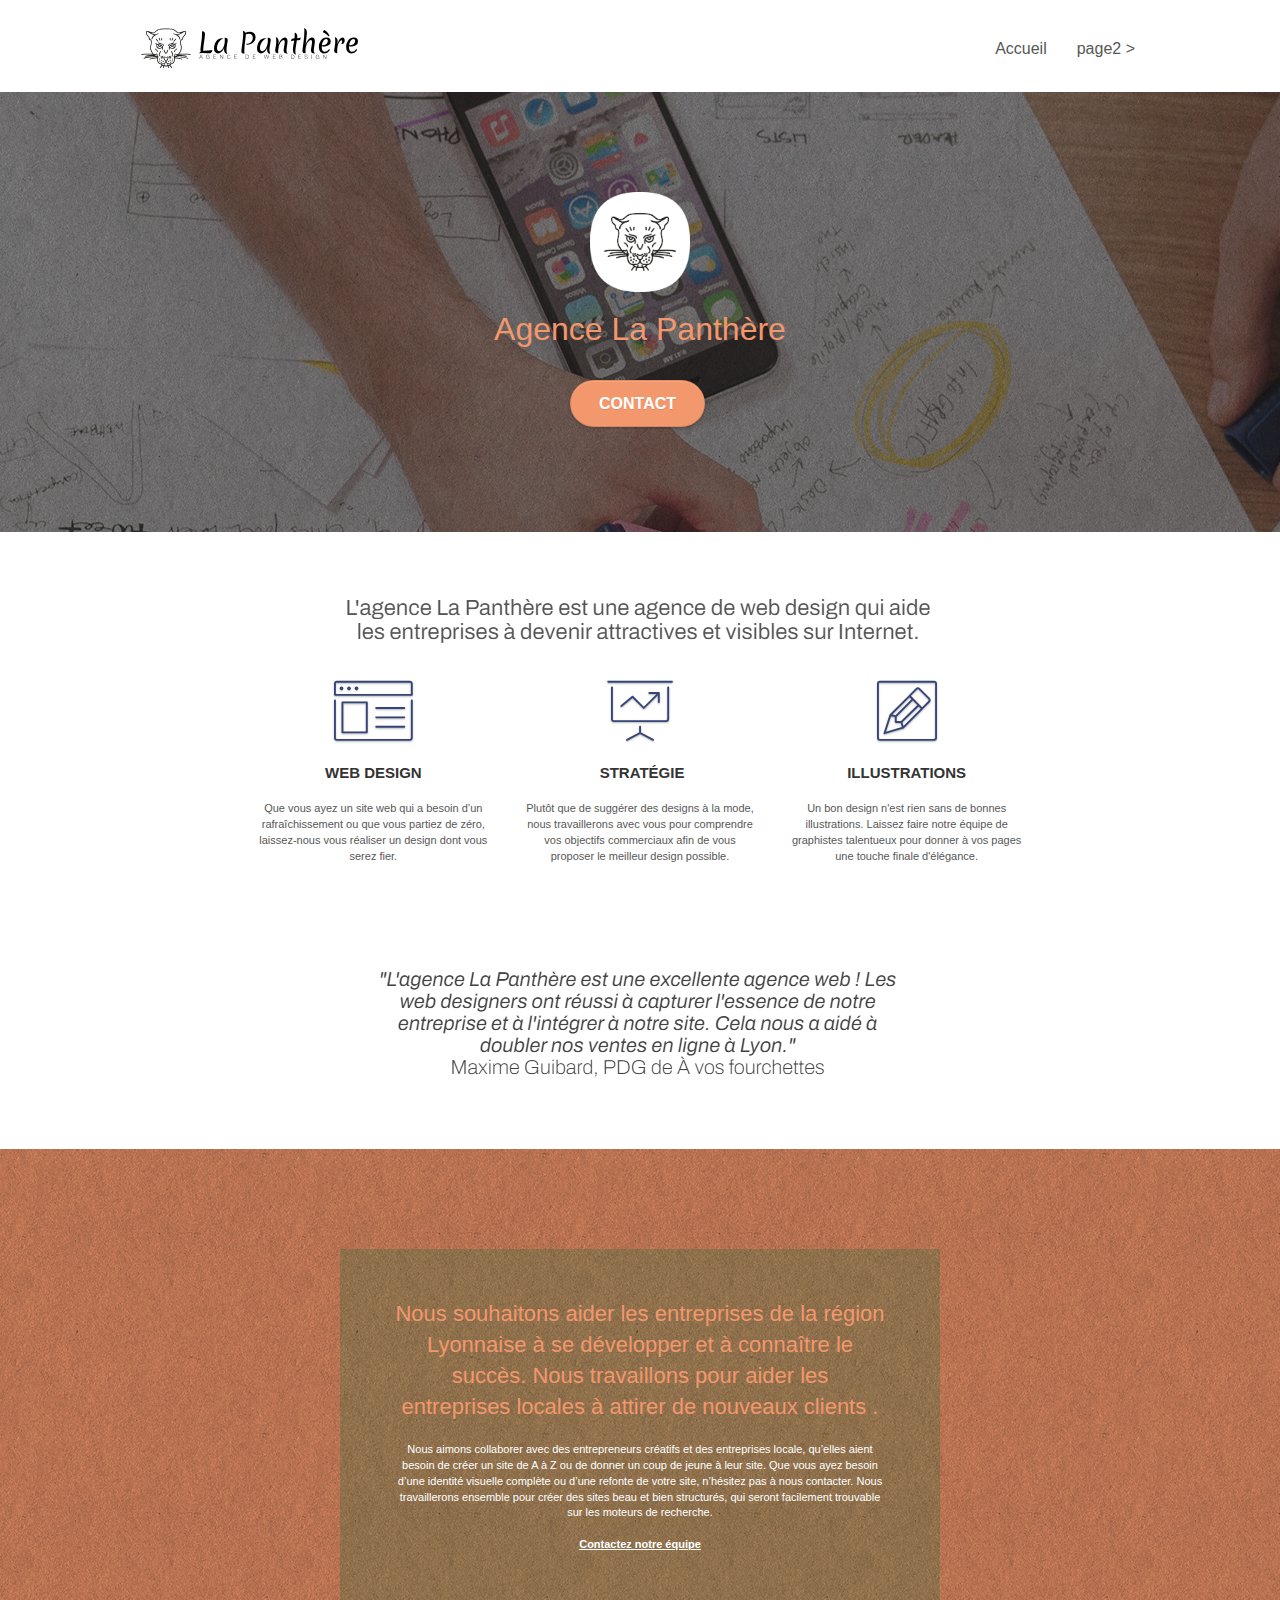
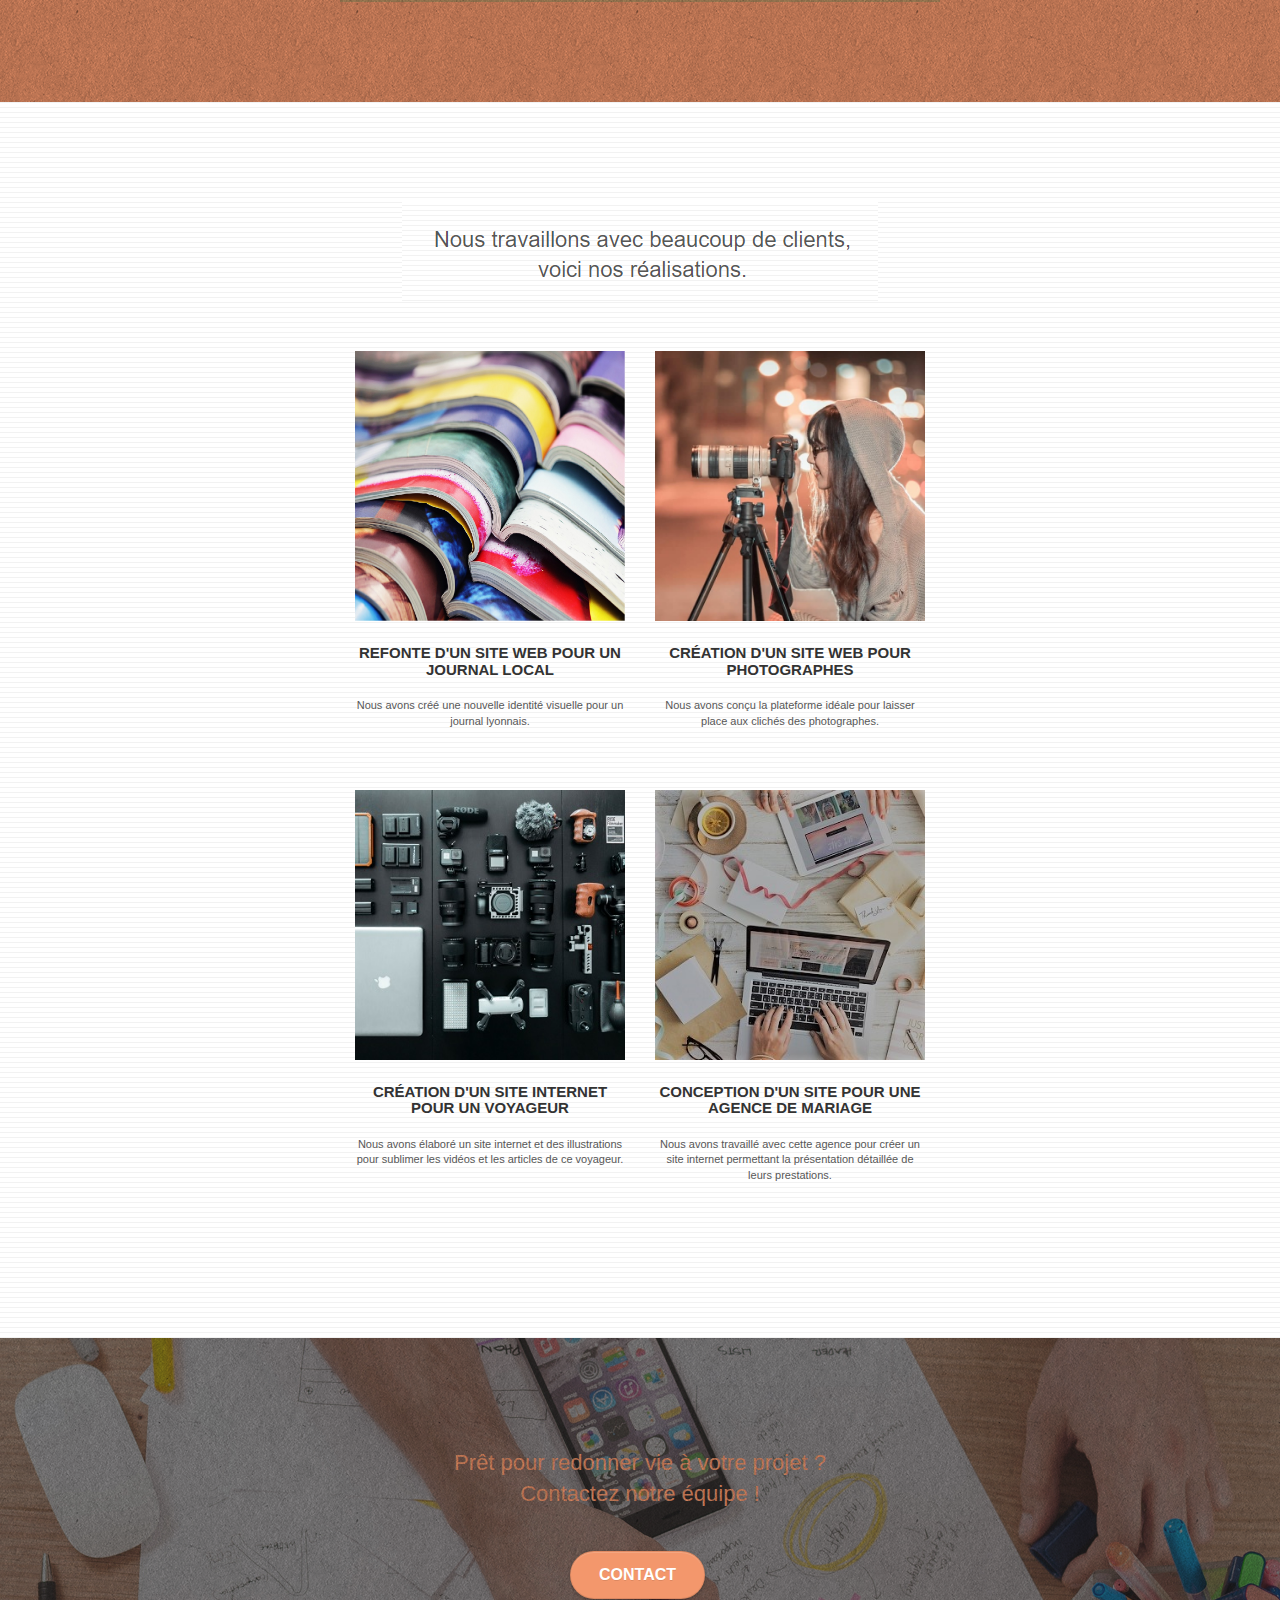
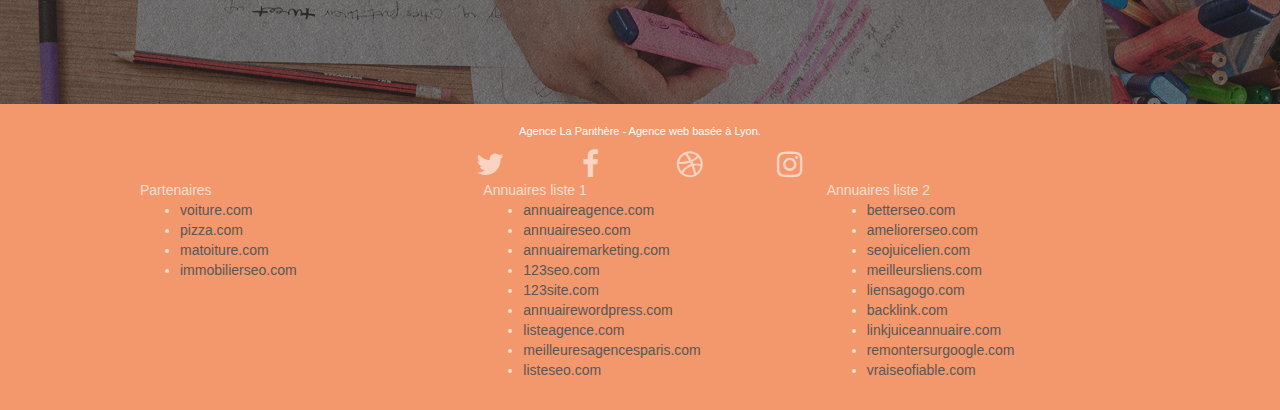
==== index.html @ eb8c5cfe "Update index.html" ====
<!doctype html>
<html lang="Default">
<head>
    <meta charset="utf-8">
    <meta name="keywords" content="seo, google, site web, site internet, agence design paris, agence design, agence design,agence design,agence design,agence design,agence design,agence design,agence design,agence design">
    <meta name="description" content="">
    <meta name="viewport" content="width=device-width, initial-scale=1.0, viewport-fit=cover">
    <link rel="shortcut icon" type="image/png" href="favicon.jpg">
    
	<link rel="stylesheet" type="text/css" href="./css/bootstrap.css">
	<link rel="stylesheet" type="text/css" href="style.css">
	<link rel="stylesheet" type="text/css" href="./css/font-awesome.css">
	<link rel="stylesheet" type="text/css" href="./css/et-line.css">
	
    
	<script src="./js/jquery-2.1.0.js"></script>
	<script src="./js/bootstrap.js"></script>
	<script src="./js/blocs.js"></script>
	<script src="./js/jquery.touchSwipe.js" defer></script>
	<script src="./js/gmaps.js"></script>

    <title>.</title>

    
<!-- Analytics -->
 
<!-- Analytics END -->
    
</head>
<body>
<!-- Principal conteneur -->
<div class="page-container">
    
<!-- bloc-0 -->
<div class="bloc bgc-white l-bloc " id="bloc-0">
	<div class="container bloc-sm">

		<nav class="navbar row">
			<div class="navbar-header">
				<a class="navbar-brand" href="index.html"><img src="img/agence-la-panthere-monochrome.svg" alt="paris web design logo agence web meilleure agence" height="40" /></a>
				<button id="nav-toggle" type="button" class="ui-navbar-toggle navbar-toggle" data-toggle="collapse" data-target=".navbar-1">
					<span class="sr-only">Toggle navigation</span><span class="icon-bar"></span><span class="icon-bar"></span><span class="icon-bar"></span>
				</button>
			</div>
			<div class="collapse navbar-collapse navbar-1 special-dropdown-nav">
				<ul class="site-navigation nav navbar-nav">
					<li>
						<a href="index.html">Accueil</a>
					</li>
					<li>
					</li>
					<li>
						<a href="page2.html">page2 &gt;</a>
					</li>
				</ul>
			</div>
		</nav>
	</div>
</div>
<!-- bloc-0 END -->

<!-- bloc-1-presentation -->
<div class="bloc bgc-dark-slate-blue bg-banniere d-bloc bg-t-edge bloc-bg-texture texture-paper b-parallax" id="bloc-1-hero">
	<div class="container bloc-lg">
		<div class="row tight-width-whitespace">
			<div class="col-sm-12">
				<img src="img/logo.png" class="center-block image-resize-mode" width="100" alt="Agence La Panthère, agence web paris, création logo paris" />
				<h1 class="text-center hero-bloc-text tc-white ">
					Agence La Panthère
				</h1>
				<div class="text-center">
					<a href="page2.html" class="btn btn-lg btn-clean btn-rd cta-hero btn-atomic-tangerine" id="cta-hero">Contact</a>
				</div>
			</div>
		</div>
	</div>
</div>
<!-- bloc-1-presentation END -->

<!-- bloc-2-services -->
<div class="bloc bgc-white l-bloc" id="bloc-2-services">
	<div class="container bloc-md">
		<div class="row">
			<div class="col-sm-12 text-center">
				<img alt="agence web, agence web paris, web design paris, stratégie web" src="img/title.png" />
			</div>
		</div>
		<div class="row voffset-lg med-width-whitespace">
			<div class="col-sm-4">
				<div class="text-center">
					<span class="et-icon-browser sm-shadow icon-dark-slate-blue icons icon-lg"></span>
				</div>
				<h3 class="mg-md text-center">
					Web design
				</h3>
				<p class="text-center ">
					Que vous ayez un site web qui a besoin d&rsquo;un rafraîchissement ou que vous partiez de zéro, laissez-nous vous réaliser un design dont vous serez fier.
				</p>
			</div>
			<div class="col-sm-4">
				<div class="text-center">
					<span class="et-icon-presentation sm-shadow icon-dark-slate-blue icons icon-lg"></span>
				</div>
				<h3 class="mg-md text-center">
					&nbsp;Stratégie
				</h3>
				<p class="text-center ">
					Plutôt que de suggérer des designs à la mode, nous travaillerons avec vous pour comprendre vos objectifs commerciaux afin de vous proposer le meilleur design possible.<br>
				</p>
			</div>
			<div class="col-sm-4">
				<div class="text-center">
					<span class="et-icon-edit sm-shadow icon-dark-slate-blue icons icon-lg"></span>
				</div>
				<h3 class="mg-md text-center">
					Illustrations
				</h3>
				<p class="text-center ">
					Un bon design n'est rien sans de bonnes illustrations. Laissez faire notre équipe de graphistes talentueux pour donner à vos pages une touche finale d'élégance.
				</p>
			</div>
		</div>
		<div class="row voffset-lg voffset">
			<div class="col-xs-12 col-md-8 col-md-offset-2 text-center">
				<img alt="agence web, agence web paris, web design paris, stratégie web" src="img/citation.png" />

			</div>
		</div>
	</div>
</div>
<!-- bloc-2-services END -->

<!-- bloc-3-what-i-do -->
<div class="bloc tc-white bgc-atomic-tangerine bg-presentation d-bloc bloc-bg-texture texture-paper b-parallax" id="bloc-3-what-i-do">
	<div class="container bloc-lg">
		<div class="row tight-width-whitespace black-background">
			<div class="col-sm-12">
				<h2 class="mg-md text-center tc-white">
					Nous souhaitons aider les entreprises de la région Lyonnaise à se développer et à connaître le succès. Nous travaillons pour aider les entreprises locales à attirer de nouveaux clients .<br>
				</h2>
				<p class="text-center white">
					Nous aimons collaborer avec des entrepreneurs créatifs et des entreprises locale, qu’elles aient besoin de créer un site de A à Z ou de donner un coup de jeune à leur site. Que vous ayez besoin d’une identité visuelle complète ou d’une refonte de votre site, n’hésitez pas à nous contacter. Nous travaillerons ensemble pour créer des sites beau et bien structurés, qui seront facilement trouvable sur les moteurs de recherche. <br><br><a class="ltc-white bold-link" href="page2.html">Contactez notre équipe</a><br>
				</p>
			</div>
		</div>
	</div>
</div>
<!-- bloc-3-what-i-do END -->

<!-- bloc-4-portfolio -->
<div class="bloc bgc-white bg-lines-h2-bg bg-repeat l-bloc" id="bloc-4-portfolio">
	<div class="container bloc-lg">
		<div class="row">
			<div class="col-sm-12 text-center">
				<img alt="agence web, agence web paris, web design paris, stratégie web" src="img/title2.png" />
			</div>
		</div>
		<div class="row tight-width-whitespace portfolio-row">
			<div class="col-sm-6">
				<a href="#" data-lightbox="img/1.jpg" data-gallery-id="gallery-1" data-caption="Refonte d'un site web pour un journal local" data-frame="snapshot-lb"><img src="img/1.jpg" alt="paris web design logo agence web meilleure agence et refonte site web journal" class="img-responsive portfolio-thumb" /></a>
				<h3 class="mg-md text-center">
					Refonte d'un site web pour un journal local
				</h3>
				<p class="text-center">
					Nous avons créé une nouvelle identité visuelle pour un journal lyonnais.
				</p>
			</div>
			<div class="col-sm-6">
				<a href="#" data-lightbox="img/2.jpg" data-gallery-id="gallery-1" data-caption="Création d'un site web pour photographes" data-frame="snapshot-lb"><img src="img/2.jpg" class="img-responsive portfolio-thumb" alt="paris web design logo agence web meilleure agence, Création d'un site web pour photographes" /></a>
				<h3 class="mg-md text-center">
					Création d'un site web pour photographes
				</h3>
				<p class="text-center">
					Nous avons conçu la plateforme idéale pour laisser place aux clichés des photographes.
				</p>
			</div>
		</div>
		<div class="row tight-width-whitespace portfolio-row">
			<div class="col-sm-6">
				<a href="#" data-lightbox="img/3.bmp" data-gallery-id="gallery-1" data-caption="Création d'un site internet pour un voyageur" data-frame="snapshot-lb"><img src="img/3.bmp" class="img-responsive portfolio-thumb" alt="paris web design logo agence web meilleure agence, Création d'un site web pour voyageur"/></a>
				<h3 class="mg-md text-center">
					Création d'un site internet pour un voyageur
				</h3>
				<p class="text-center">
					Nous avons élaboré un site internet et des illustrations pour sublimer les vidéos et les articles de ce voyageur.
				</p>
			</div>
			<div class="col-sm-6">
				<a href="#" data-lightbox="img/4.bmp" data-gallery-id="gallery-1" data-caption="Conception d'un site pour une agence de mariage" data-frame="snapshot-lb"><img src="img/4.bmp" class="img-responsive portfolio-thumb" alt="paris web design logo agence web meilleure agence, Création d'un site web pour agence de mariage" /></a>
				<h3 class="mg-md text-center">
					Conception d'un site pour une agence de mariage
				</h3>
				<p class="text-center">
					Nous avons travaillé avec cette agence pour créer un site internet permettant la présentation détaillée de leurs prestations.
				</p>
			</div>
		</div>
	</div>
</div>
<!-- bloc-4-portfolio END -->

<!-- bloc-5-cta -->
<div class="bloc bgc-dark-slate-blue bg-banniere d-bloc bloc-bg-texture texture-paper" id="bloc-5-cta">
	<div class="container bloc-lg">
		<div class="row">
			<h2 class="mg-md text-center tc-white">
				Prêt pour redonner vie à votre projet ?<br>Contactez notre équipe !
			</h2>
			<div class="col-sm-12 text-center">
				<a href="page2.html" class="btn btn-atomic-tangerine btn-clean btn-rd btn-lg cta-hero">Contact</a>
			</div>
		</div>
	</div>
</div>
<!-- bloc-5-cta END -->

<!-- Footer - bloc-8 -->
<div class="bloc bgc-atomic-tangerine d-bloc" id="bloc-8">
	<div class="container bloc-sm">
		<div class="row">
			<div class="col-sm-12">
				<p class="text-center white">
					Agence La Panthère - Agence web basée à Lyon.<br>
				</p>
				<div class="row row-no-gutters social">
					<div class="col-sm-3">
						<div class="text-center">
							<a class="social" href="index.html"><span class="fa fa-twitter icon-md"></span></a>
						</div>
					</div>
					<div class="col-sm-3">
						<div class="text-center">
							<a class="social" href="index.html"><span class="fa fa-facebook icon-md"></span></a>
						</div>
					</div>
					<div class="col-sm-3">
						<div class="text-center">
							<a class="social" href="index.html"><span class="fa fa-dribbble icon-md"></span></a>
						</div>
					</div>
					<div class="col-sm-3">
						<div class="text-center">
							<a class="social" href="index.html"><span class="fa fa-instagram icon-md"></span></a>
						</div>
					</div>
				</div>
				<div class="row">
					<div class="col-sm-4">
						Partenaires
							<ul>
								<li><a href="voiture.com">voiture.com</a></li>
								<li><a href="pizza.com">pizza.com</a></li>
								<li><a href="matoiture.com">matoiture.com</a></li>
								<li><a href="immobilierseo.com">immobilierseo.com</a></li>
							</ul>		
					</div>
					<div class="col-sm-4">
						Annuaires liste 1
						<ul>
							<li><a href="annuaireagence.com">annuaireagence.com</a></li>
							<li><a href="annuaireseo.com">annuaireseo.com</a></li>
							<li><a href="annuairemarketing.com">annuairemarketing.com</a></li>
							<li><a href="123seoture.com">123seo.com</a></li>
							<li><a href="123site.com">123site.com</a></li>
							<li><a href="annuairewordpress.com">annuairewordpress.com</a></li>
							<li><a href="listeagence.com">listeagence.com</a></li>
							<li><a href="meilleuresagencesparis.com">meilleuresagencesparis.com</a></li>
							<li><a href="listeseo.com">listeseo.com</a></li>
						</ul>
					</div>
					<div class="col-sm-4">
						Annuaires liste 2
						<ul>
							<li><a href="betterseo.com">betterseo.com</a></li>
							<li><a href="ameliorerseo.com">ameliorerseo.com</a></li>
							<li><a href="seojuicelien.com">seojuicelien.com</a></li>
							<li><a href="meilleursliens.com">meilleursliens.com</a></li>
							<li><a href="liensagogo.com">liensagogo.com</a></li>
							<li><a href="backlink.com">backlink.com</a></li>
							<li><a href="linkjuiceannuaire.com">linkjuiceannuaire.com</a></li>
							<li><a href="remontersurgoogle.com">remontersurgoogle.com</a></li>
							<li><a href="vraiseofiable.com">vraiseofiable.com</a></li>
						</ul>
					</div>
				</div>
			</div>
		</div>
	</div>
</div>
<!-- Footer - bloc-8 END -->

</div>
<!-- Principal conteneur END -->
    

</body>
</html>
---- style.css ----
body {
    margin: 0;
    padding: 0;
    background: #FFF;
    overflow-x: hidden;
    -webkit-font-smoothing: antialiased;
    -moz-osx-font-smoothing: grayscale;
}

a,
button {
    transition: all .3s ease-in-out;
    outline: none!important;
}

a:hover {
    text-decoration: none;
    cursor: pointer;
}

#page-loading-blocs-notifaction {
    position: fixed;
    top: 0;
    bottom: 0;
    width: 100%;
    z-index: 100000;
    background: #FFFFFF url("img/pageload-spinner.gif") no-repeat center center;
}

.bloc {
    width: 100%;
    clear: both;
    background: 50% 50% no-repeat;
    padding: 0 50px;
    -webkit-background-size: cover;
    -moz-background-size: cover;
    -o-background-size: cover;
    background-size: cover;
    position: relative;
}

.bloc .container {
    padding-left: 0;
    padding-right: 0;
}

.bloc-lg {
    padding: 100px 50px;
}

.bloc-md {
    padding: 50px;
}

.bloc-sm {
    padding: 20px 50px;
}

.bg-center,
.bg-l-edge,
.bg-r-edge,
.bg-t-edge,
.bg-b-edge,
.bg-tl-edge,
.bg-bl-edge,
.bg-tr-edge,
.bg-br-edge,
.bg-repeat {
    -webkit-background-size: auto!important;
    -moz-background-size: auto!important;
    -o-background-size: auto!important;
    background-size: auto!important;
}

.bg-repeat {
    background: repeat;
}

.bg-t-edge {
    background: top no-repeat;
}

.bloc-bg-texture::before {
    content: "";
    background-size: 2px 2px;
    position: absolute;
    top: 0;
    bottom: 0;
    left: 0;
    right: 0;
}

.texture-paper::before {
    background: url("img/texture-paper.png");
    background-size: 280px 280px;
}

.b-parallax {
    background-attachment: fixed;
}

.d-bloc {
    color: rgba(255, 255, 255, .7);
}

.d-bloc button:hover {
    color: rgba(255, 255, 255, .9);
}

.d-bloc .icon-round,
.d-bloc .icon-square,
.d-bloc .icon-rounded,
.d-bloc .icon-semi-rounded-a,
.d-bloc .icon-semi-rounded-b {
    border-color: rgba(255, 255, 255, .9);
}

.d-bloc .divider-h span {
    border-color: rgba(255, 255, 255, .2);
}

.d-bloc .a-btn,
.d-bloc .navbar a,
.d-bloc .navbar-brand,
.d-bloc a .icon-sm,
.d-bloc a .icon-md,
.d-bloc a .icon-lg,
.d-bloc a .icon-xl,
.d-bloc h1 a,
.d-bloc h2 a,
.d-bloc h3 a,
.d-bloc h4 a,
.d-bloc h5 a,
.d-bloc h6 a,
.d-bloc p a {
    color: rgba(255, 255, 255, .6);
}

.d-bloc .a-btn:hover,
.d-bloc .navbar a:hover,
.d-bloc .navbar-brand:hover,
.d-bloc a:hover .icon-sm,
.d-bloc a:hover .icon-md,
.d-bloc a:hover .icon-lg,
.d-bloc a:hover .icon-xl,
.d-bloc h1 a:hover,
.d-bloc h2 a:hover,
.d-bloc h3 a:hover,
.d-bloc h4 a:hover,
.d-bloc h5 a:hover,
.d-bloc h6 a:hover,
.d-bloc p a:hover {
    color: rgba(255, 255, 255, 1);
}

.d-bloc .navbar-toggle .icon-bar {
    background: rgba(255, 255, 255, 1);
}

.d-bloc .btn-wire,
.d-bloc .btn-wire:hover {
    color: rgba(255, 255, 255, 1);
    border-color: rgba(255, 255, 255, 1);
}

.d-bloc .panel {
    color: rgba(0, 0, 0, .5);
}

.d-bloc .panel button:hover {
    color: rgba(0, 0, 0, .7);
}

.d-bloc .panel icon {
    border-color: rgba(0, 0, 0, .7);
}

.d-bloc .panel .divider-h span {
    border-color: rgba(0, 0, 0, .1);
}

.d-bloc .panel .a-btn {
    color: rgba(0, 0, 0, .6);
}

.d-bloc .panel .a-btn:hover {
    color: rgba(0, 0, 0, 1);
}

.d-bloc .panel .btn-wire,
.d-bloc .panel .btn-wire:hover {
    color: rgba(0, 0, 0, .7);
    border-color: rgba(0, 0, 0, .3);
}

.d-bloc .panel,
.l-bloc {
    color: rgba(0, 0, 0, .5);
}

.d-bloc .panel button:hover,
.l-bloc button:hover {
    color: rgba(0, 0, 0, .7);
}

.l-bloc .icon-round,
.l-bloc .icon-square,
.l-bloc .icon-rounded,
.l-bloc .icon-semi-rounded-a,
.l-bloc .icon-semi-rounded-b {
    border-color: rgba(0, 0, 0, .7);
}

.d-bloc .panel .divider-h span,
.l-bloc .divider-h span {
    border-color: rgba(0, 0, 0, .1);
}

.d-bloc .panel .a-btn,
.l-bloc .a-btn,
.l-bloc .navbar a,
.l-bloc .navbar-brand,
.l-bloc a .icon-sm,
.l-bloc a .icon-md,
.l-bloc a .icon-lg,
.l-bloc a .icon-xl,
.l-bloc h1 a,
.l-bloc h2 a,
.l-bloc h3 a,
.l-bloc h4 a,
.l-bloc h5 a,
.l-bloc h6 a,
.l-bloc p a {
    color: rgba(0, 0, 0, .6);
}

.d-bloc .panel .a-btn:hover,
.l-bloc .a-btn:hover,
.l-bloc .navbar a:hover,
.l-bloc .navbar-brand:hover,
.l-bloc a:hover .icon-sm,
.l-bloc a:hover .icon-md,
.l-bloc a:hover .icon-lg,
.l-bloc a:hover .icon-xl,
.l-bloc h1 a:hover,
.l-bloc h2 a:hover,
.l-bloc h3 a:hover,
.l-bloc h4 a:hover,
.l-bloc h5 a:hover,
.l-bloc h6 a:hover,
.l-bloc p a:hover {
    color: rgba(0, 0, 0, 1);
}

.l-bloc .navbar-toggle .icon-bar {
    color: rgba(0, 0, 0, .6);
}

.d-bloc .panel .btn-wire,
.d-bloc .panel .btn-wire:hover,
.l-bloc .btn-wire,
.l-bloc .btn-wire:hover {
    color: rgba(0, 0, 0, .7);
    border-color: rgba(0, 0, 0, .3);
}

.voffset {
    margin-top: 30px;
}

.voffset-lg {
    margin-top: 80px;
}

.row-no-gutters {
    margin-right: 0;
    margin-left: 0;
}

.row.row-no-gutters > [class^="col-"],
.row.row-no-gutters > [class*=" col-"] {
    padding-right: 0;
    padding-left: 0;
}

#bloc-1-hero h1 {
    font-size: 32px;
}

.navbar {
    margin-bottom: 0;
    z-index: 1;
}

.navbar-brand {
    height: auto;
    padding: 3px 15px;
    font-size: 25px;
    font-weight: normal;
    font-weight: 600;
    line-height: 44px;
}

.navbar-brand img {
    max-height: 200px;
    margin: 0 5px 0 0;
    display: inline;
}

.navbar-brand img[src$=svg] {
    min-width: 100px;
}

.nav-center .navbar-brand img {
    margin: 0;
}

.navbar .nav {
    padding-top: 2px;
    margin-right: -16px;
    float: right;
    z-index: 1;
}

.nav > li {
    float: left;
    margin-top: 4px;
    font-size: 16px;
}

.navbar-nav .open .dropdown-menu > li > a {
    text-align: inherit;
}

.nav > li a:hover,
.nav > li a:focus {
    background: transparent;
}

.navbar-toggle {
    margin: 10px 10px 0 0;
    border: 0px;
}

.navbar-toggle:hover {
    background: transparent!important;
}

.navbar-toggle .icon-bar {
    background-color: rgba(0, 0, 0, .5);
    width: 26px;
}

.nav-invert .navbar .nav {
    float: left;
}

.nav-invert .navbar-header,
.nav-invert .navbar-brand {
    float: right;
    position: relative;
    z-index: 2;
}

@media (min-width: 768px) {
    .site-navigation {
        position: absolute;
        top: 50%;
        right: 20px;
        transform: translate(0, -50%);
        -webkit-transform: translateY(-50%);
    }
    .nav > li .dropdown-menu a,
    .nav > li .dropdown-menu a:hover {
        color: #484848;
    }
    .nav-invert .site-navigation {
        left: 0;
        right: 0;
    }
    .nav-center {
        text-align: center;
    }
    .nav-center .navbar-header {
        width: 100%;
    }
    .nav-center .navbar-header,
    .nav-center .navbar-brand,
    .nav-center .nav > li {
        float: none;
        display: inline-block;
    }
    .nav-center .site-navigation {
        position: relative;
        width: 100%;
        right: 0;
        margin-right: 0px;
        margin-top: 20px;
    }
    .nav-center.mini-nav .navbar-toggle {
        float: none;
        margin: 10px auto 0;
    }
}

.nav > li > .dropdown a {
    background: none!important;
    display: block;
    padding: 14px 15px;
}

nav .caret {
    margin: 0 5px;
}

.dropdown-menu .dropdown-menu {
    top: -8px;
    left: 100%;
}

.dropdown-menu .dropmenu-flow-right {
    top: 100%;
    left: 0;
    margin-left: -1px;
    border-top-left-radius: 0;
    border-top-right-radius: 0;
}

.dropdown-menu .dropdown span {
    border: 4px solid black;
    border-top-color: transparent;
    border-right-color: transparent;
    border-bottom-color: transparent;
    margin: 6px -5px 0 0!important;
    float: right;
}

.mg-md {
    margin-top: 10px;
    margin-bottom: 20px;
}

.mg-lg {
    margin-top: 10px;
    margin-bottom: 40px;
}

.btn {
    margin: 0 5px 5px 0;
}

.btn.pull-right {
    margin: 0 0 5px 5px;
}

.btn-d,
.btn-d:hover,
.btn-d:focus {
    color: #FFF;
    background: rgba(0, 0, 0, .3);
}

button {
    outline: none!important;
}

.btn-rd {
    border-radius: 40px;
}

.btn-clean {
    border: 1px solid rgba(0, 0, 0, .08);
    border-bottom-color: rgba(0, 0, 0, .1);
    text-shadow: 0 1px 0 rgba(0, 0, 1, .1);
    box-shadow: 0 1px 3px rgba(0, 0, 1, .25), inset 0 1px 0 0 rgba(255, 255, 255, .15);
}

.icon-md {
    font-size: 30px!important;
}

.icon-lg {
    font-size: 60px!important;
}

.sm-shadow {
    text-shadow: 0 1px 2px rgba(0, 0, 0, .3);
}

.panel-sq,
.panel-sq .panel-heading,
.panel-sq .panel-footer {
    border-radius: 0;
}

.panel-rd {
    border-radius: 30px;
}

.panel-rd .panel-heading {
    border-radius: 29px 29px 0 0;
}

.panel-rd .panel-footer {
    border-radius: 0 0 29px 29px;
}

.form-control {
    border-color: rgba(0, 0, 0, .1);
    box-shadow: none;
}

.scrollToTop {
    width: 40px;
    height: 40px;
    position: fixed;
    bottom: 20px;
    right: 20px;
    opacity: 0;
    z-index: 500;
    transition: all .3s ease-in-out;
}

.scrollToTop span {
    margin-top: 6px;
}

.showScrollTop {
    font-size: 14px;
    opacity: 1;
}

a[data-lightbox] {
    position: relative;
    display: block;
    text-align: center;
}

a[data-lightbox]:hover::before {
    content: "+";
    font-family: "HelveticaNeue-Light", "Helvetica Neue Light", "Helvetica Neue", Helvetica, Arial;
    font-size: 32px;
    width: 50px;
    height: 50px;
    margin-left: -25px;
    border-radius: 50%;
    background: rgba(0, 0, 0, .6);
    color: #FFF;
    font-weight: 100;
    z-index: 1;
    position: absolute;
    top: 50%;
    transform: translateY(-50%);
    -webkit-transform: translateY(-50%);
}

a[data-lightbox]:hover img {
    opacity: 0.6;
    -webkit-animation-fill-mode: none;
    animation-fill-mode: none;
}

#lightbox-modal {
    display: flex;
    align-items: center;
}

#lightbox-modal .modal-dialog {
    width: 90%;
    max-width: 900px;
    margin: 0 auto 0;
}

#lightbox-modal .modal-dialog img {
    max-height: 90vh;
    margin: 0 auto;
}

.lightbox-caption {
    padding: 20px;
    color: #FFF;
    background: rgba(0, 0, 0, .5);
    position: absolute;
    left: 15px;
    right: 15px;
    bottom: 5px;
}

.close-lightbox {
    color: #FFF;
    font-size: 30px;
    position: absolute;
    top: 20px;
    right: 20px;
    z-index: 20;
    background: rgba(0, 0, 0, .5);
    border: none;
    line-height: 30px;
    padding: 0 9px 5px;
    opacity: 0.3;
}

.close-lightbox:hover,
.next-lightbox:hover,
.prev-lightbox:hover {
    opacity: 1.0;
    color: #FFF;
}

.next-lightbox,
.prev-lightbox {
    font-size: 20px;
    color: rgba(255, 255, 255, .9);
    background: rgba(0, 0, 0, .5);
    transition: all .2s ease-in-out;
    position: absolute;
    top: 45%;
    z-index: 1;
    opacity: 0.4;
}

.next-lightbox {
    padding: 6px 8px 1px 13px;
    right: 25px;
}

.prev-lightbox {
    padding: 6px 13px 1px 10px;
    left: 25px;
}

.snapshot-lb .modal-body {
    padding-bottom: 45px;
}

.snapshot-lb .lightbox-caption {
    padding: 0;
    color: rgba(0, 0, 0, .5);
    background: none;
}

h1,
h2,
h3,
h4,
h5,
h6,
p,
label,
.btn,
a {
    font-family: "helvetica";
    font-weight: 400;
    color: #575757!important;
}

.container {
    max-width: 1000px;
}

.hero-bloc-text {
    font-size: 38px;
}

.hero-bloc-text-sub {
    font-size: 36px;
}

.statement-bloc-text {
    line-height: 26px;
    font-style: italic;
    font-size: 20px;
    text-align: center;
    font-weight: lighter;
    max-width: 520px;
    margin: auto auto auto auto;
}

p {
    font-size: 11px;
}

.tight-width-whitespace {
    max-width: 600px;
    margin: auto auto auto auto;
}

.h1 {
    font-size: 20px;
    font-family: "Open Sans";
}

.cta-hero {
    margin-top: 22px;
    color: #FFFFFF!important;
    text-transform: uppercase;
    padding: 12px 28px 12px 28px;
    font-size: 16px;
    font-weight: 700;
}

.social {
    max-width: 400px;
    margin: auto auto auto auto;
}

h2 {
    font-size: 22px;
    line-height: 1.4em;
}

h3 {
    font-size: 15px;
    text-transform: uppercase;
    font-weight: 700;
    color: #333333!important;
}

.med-width-whitespace {
    max-width: 800px;
    margin: auto auto auto auto;
    box-shadow: 0px 0px 0px #000000;
}

h1 {
    color: #333333!important;
}

h4 {
    color: #333333!important;
}

.icons {
    margin-bottom: 14px;
    margin-top: 24px;
}

.white {
    color: #FFFFFF!important;
}

.portfolio-thumb {
    margin-bottom: 24px;
}

.portfolio-row {
    margin-bottom: 44px;
    margin-top: 50px;
}

.avatar {
    box-shadow: 0px 4px 9px rgba(0, 0, 0, 0.3);
}

.black-background {
    background-color: rgba(165, 147, 99, 0.7);
    padding: 40px 40px 40px 40px;
}

.bold-link {
    font-weight: 900;
    text-decoration: underline!important;
}

.bgc-white {
    background-color: #FFFFFF;
}

.bgc-dark-slate-blue {
    background-color: #364577;
}

.bgc-atomic-tangerine {
    background-color: #F3976C;
}

.tc-white {
    color: #F3976C!important;
}

.btn-atomic-tangerine {
    background: #F3976C;
    color: #FFFFFF!important;
}

.btn-atomic-tangerine:hover {
    background: #c27956!important;
    color: #FFFFFF!important;
}

.ltc-white {
    color: #FFFFFF!important;
}

.ltc-white:hover {
    color: #cccccc!important;
}

.ltc-atomic-tangerine {
    color: #F3976C!important;
}

.ltc-atomic-tangerine:hover {
    color: #c27956!important;
}

.icon-dark-slate-blue {
    color: #364577!important;
    border-color: #364577!important;
}

.bg-dots-bg {
    background-image: url("img/dots-bg.png");
}

.bg-lines-h2-bg {
    background-image: url("img/lines-h2-bg.png");
}

.bg-banniere {
    background-image: url("img/agence-la-panthere.jpg");
}

.bg-presentation {
    background-image: url("img/image-de-presentation.bmp");
}

@media (max-width: 1024px) {
    .bloc {
        padding-left: 20px;
        padding-right: 20px;
    }
    .bloc.full-width-bloc,
    .bloc-tile-2.full-width-bloc .container,
    .bloc-tile-3.full-width-bloc .container,
    .bloc-tile-4.full-width-bloc .container {
        padding-left: 0;
        padding-right: 0;
    }
}

@media (max-width: 992px) and (min-width: 768px) {
    .navbar .nav {
        max-width: 80%
    }
    .nav-center.navbar .nav {
        max-width: 100%
    }
}

@media only screen and (min-device-width: 768px) and (max-device-width: 1024px) and (orientation: landscape) {
    .b-parallax {
        background-attachment: scroll;
    }
}

@media only screen and (min-device-width: 1024px) and (max-device-width: 1366px) and (-webkit-min-device-pixel-ratio: 1.5) {
    .b-parallax {
        background-attachment: scroll;
    }
}

@media (max-width: 991px) {
    .container {
        width: 100%;
    }
    .b-parallax {
        background-attachment: scroll;
    }
    .page-container,
    #hero-bloc {
        overflow-x: hidden;
        position: relative;
    }
    .bloc {
        padding-left: constant(safe-area-inset-left);
        padding-right: constant(safe-area-inset-right);
    }
    .bloc-group,
    .bloc-group .bloc {
        display: block;
        width: 100%;
    }
    .bloc-fill-screen .fill-bloc-top-edge,
    .bloc-fill-screen .fill-bloc-bottom-edge {
        padding: 0 20px;
        padding-left: constant(safe-area-inset-left);
        padding-right: constant(safe-area-inset-right);
    }
}

@media (max-width: 767px) {
    .page-container {
        overflow-x: hidden;
        position: relative;
    }
    h1,
    h2,
    h3,
    h4,
    h5,
    h6,
    p,
    #disqus_thread {
        padding-left: 10px!important;
        padding-right: 10px!important;
    }
    .b-parallax {
        background-attachment: scroll;
    }
    .navbar .nav {
        padding-top: 0;
        border-top: 1px solid rgba(0, 0, 0, .2);
        float: none!important;
    }
    .navbar.row {
        margin-left: 0;
        margin-right: 0;
    }
    .site-navigation {
        position: inherit;
        transform: none;
        -webkit-transform: none;
        -ms-transform: none;
    }
    .nav > li {
        margin-top: 0;
        border-bottom: 1px solid rgba(0, 0, 0, .1);
        background: rgba(0, 0, 0, .05);
        text-align: left;
        padding-left: 15px;
        width: 100%;
    }
    .nav > li:hover {
        background: rgba(0, 0, 0, .08);
    }
    .dropdown .dropdown a .caret {
        float: none;
        margin: 5px 0 0 10px!important;
        border: 4px solid black;
        border-bottom-color: transparent;
        border-right-color: transparent;
        border-left-color: transparent;
    }
    #hero-bloc .navbar .nav {
        background: rgba(0, 0, 0, .8);
    }
    #hero-bloc .navbar .nav a {
        color: rgba(255, 255, 255, .6);
    }
    .hero {
        padding: 50px 0;
    }
    .hero-nav {
        left: -1px;
        right: -1px;
    }
    .navbar-collapse {
        padding: 0;
        overflow-x: hidden;
        -webkit-box-shadow: none;
        box-shadow: none;
    }
    .navbar-brand img {
        max-height: 40px;
        width: auto;
    }
    .nav-invert .navbar-header {
        float: none;
        width: 100%;
    }
    .nav-invert .navbar-toggle {
        float: left;
        margin-left: 10px;
    }
    .bloc {
        padding-left: 0;
        padding-right: 0;
    }
    .bloc-xxl,
    .bloc-xl,
    .bloc-lg {
        padding: 40px 0;
    }
    .bloc-sm,
    .bloc-md {
        padding-left: 0;
        padding-right: 0;
    }
    .bloc-tile-2 .container,
    .bloc-tile-3 .container,
    .bloc-tile-4 .container,
    .bloc-fill-screen .fill-bloc-top-edge,
    .bloc-fill-screen .fill-bloc-bottom-edge {
        padding-left: 0;
        padding-right: 0;
    }
    .a-block {
        padding: 0 10px;
    }
    .btn-dwn {
        display: none;
    }
    .voffset {
        margin-top: 5px;
    }
    .voffset-md {
        margin-top: 20px;
    }
    .voffset-lg {
        margin-top: 30px;
    }
    form {
        padding: 5px;
    }
    .close-lightbox {
        display: inline-block;
    }
    .blocsapp-device-iphone5 {
        background-size: 216px 425px;
        padding-top: 60px;
        width: 216px;
        height: 425px;
    }
    .blocsapp-device-iphone5 img {
        width: 180px;
        height: 320px;
    }
}

@media (max-width: 400px) {
    .bloc {
        padding-left: 0;
        padding-right: 0;
    }
}

@media (max-width: 767px) {
    .bloc-mob-center-text {
        text-align: center;
    }
}
---- css/et-line.css ----
@font-face {
    font-family: et-line;
    src: url(../fonts/et-line.eot);
    src: url(../fonts/et-line.eot?#iefix) format('embedded-opentype'), url(../fonts/et-line.woff) format('woff'), url(../fonts/et-line.ttf) format('truetype'), url(../fonts/et-line.svg#et-line) format('svg');
    font-weight: 400;
    font-style: normal
}

.et-icon-adjustments,
.et-icon-alarmclock,
.et-icon-anchor,
.et-icon-aperture,
.et-icon-attachment,
.et-icon-bargraph,
.et-icon-basket,
.et-icon-beaker,
.et-icon-bike,
.et-icon-book-open,
.et-icon-briefcase,
.et-icon-browser,
.et-icon-calendar,
.et-icon-camera,
.et-icon-caution,
.et-icon-chat,
.et-icon-circle-compass,
.et-icon-clipboard,
.et-icon-clock,
.et-icon-cloud,
.et-icon-compass,
.et-icon-desktop,
.et-icon-dial,
.et-icon-document,
.et-icon-documents,
.et-icon-download,
.et-icon-dribbble,
.et-icon-edit,
.et-icon-envelope,
.et-icon-expand,
.et-icon-facebook,
.et-icon-flag,
.et-icon-focus,
.et-icon-gears,
.et-icon-genius,
.et-icon-gift,
.et-icon-global,
.et-icon-globe,
.et-icon-googleplus,
.et-icon-grid,
.et-icon-happy,
.et-icon-hazardous,
.et-icon-heart,
.et-icon-hotairballoon,
.et-icon-hourglass,
.et-icon-key,
.et-icon-laptop,
.et-icon-layers,
.et-icon-lifesaver,
.et-icon-lightbulb,
.et-icon-linegraph,
.et-icon-linkedin,
.et-icon-lock,
.et-icon-magnifying-glass,
.et-icon-map,
.et-icon-map-pin,
.et-icon-megaphone,
.et-icon-mic,
.et-icon-mobile,
.et-icon-newspaper,
.et-icon-notebook,
.et-icon-paintbrush,
.et-icon-paperclip,
.et-icon-pencil,
.et-icon-phone,
.et-icon-picture,
.et-icon-pictures,
.et-icon-piechart,
.et-icon-presentation,
.et-icon-pricetags,
.et-icon-printer,
.et-icon-profile-female,
.et-icon-profile-male,
.et-icon-puzzle,
.et-icon-quote,
.et-icon-recycle,
.et-icon-refresh,
.et-icon-ribbon,
.et-icon-rss,
.et-icon-sad,
.et-icon-scissors,
.et-icon-scope,
.et-icon-search,
.et-icon-shield,
.et-icon-speedometer,
.et-icon-strategy,
.et-icon-streetsign,
.et-icon-tablet,
.et-icon-target,
.et-icon-telescope,
.et-icon-toolbox,
.et-icon-tools,
.et-icon-tools-2,
.et-icon-trophy,
.et-icon-tumblr,
.et-icon-twitter,
.et-icon-upload,
.et-icon-video,
.et-icon-wallet,
.et-icon-wine {
    font-family: et-line;
    speak: none;
    font-style: normal;
    font-weight: 400;
    font-variant: normal;
    text-transform: none;
    line-height: 1;
    -webkit-font-smoothing: antialiased;
    -moz-osx-font-smoothing: grayscale;
    display: inline-block
}

.et-icon-mobile:before {
    content: "\e000"
}

.et-icon-laptop:before {
    content: "\e001"
}

.et-icon-desktop:before {
    content: "\e002"
}

.et-icon-tablet:before {
    content: "\e003"
}

.et-icon-phone:before {
    content: "\e004"
}

.et-icon-document:before {
    content: "\e005"
}

.et-icon-documents:before {
    content: "\e006"
}

.et-icon-search:before {
    content: "\e007"
}

.et-icon-clipboard:before {
    content: "\e008"
}

.et-icon-newspaper:before {
    content: "\e009"
}

.et-icon-notebook:before {
    content: "\e00a"
}

.et-icon-book-open:before {
    content: "\e00b"
}

.et-icon-browser:before {
    content: "\e00c"
}

.et-icon-calendar:before {
    content: "\e00d"
}

.et-icon-presentation:before {
    content: "\e00e"
}

.et-icon-picture:before {
    content: "\e00f"
}

.et-icon-pictures:before {
    content: "\e010"
}

.et-icon-video:before {
    content: "\e011"
}

.et-icon-camera:before {
    content: "\e012"
}

.et-icon-printer:before {
    content: "\e013"
}

.et-icon-toolbox:before {
    content: "\e014"
}

.et-icon-briefcase:before {
    content: "\e015"
}

.et-icon-wallet:before {
    content: "\e016"
}

.et-icon-gift:before {
    content: "\e017"
}

.et-icon-bargraph:before {
    content: "\e018"
}

.et-icon-grid:before {
    content: "\e019"
}

.et-icon-expand:before {
    content: "\e01a"
}

.et-icon-focus:before {
    content: "\e01b"
}

.et-icon-edit:before {
    content: "\e01c"
}

.et-icon-adjustments:before {
    content: "\e01d"
}

.et-icon-ribbon:before {
    content: "\e01e"
}

.et-icon-hourglass:before {
    content: "\e01f"
}

.et-icon-lock:before {
    content: "\e020"
}

.et-icon-megaphone:before {
    content: "\e021"
}

.et-icon-shield:before {
    content: "\e022"
}

.et-icon-trophy:before {
    content: "\e023"
}

.et-icon-flag:before {
    content: "\e024"
}

.et-icon-map:before {
    content: "\e025"
}

.et-icon-puzzle:before {
    content: "\e026"
}

.et-icon-basket:before {
    content: "\e027"
}

.et-icon-envelope:before {
    content: "\e028"
}

.et-icon-streetsign:before {
    content: "\e029"
}

.et-icon-telescope:before {
    content: "\e02a"
}

.et-icon-gears:before {
    content: "\e02b"
}

.et-icon-key:before {
    content: "\e02c"
}

.et-icon-paperclip:before {
    content: "\e02d"
}

.et-icon-attachment:before {
    content: "\e02e"
}

.et-icon-pricetags:before {
    content: "\e02f"
}

.et-icon-lightbulb:before {
    content: "\e030"
}

.et-icon-layers:before {
    content: "\e031"
}

.et-icon-pencil:before {
    content: "\e032"
}

.et-icon-tools:before {
    content: "\e033"
}

.et-icon-tools-2:before {
    content: "\e034"
}

.et-icon-scissors:before {
    content: "\e035"
}

.et-icon-paintbrush:before {
    content: "\e036"
}

.et-icon-magnifying-glass:before {
    content: "\e037"
}

.et-icon-circle-compass:before {
    content: "\e038"
}

.et-icon-linegraph:before {
    content: "\e039"
}

.et-icon-mic:before {
    content: "\e03a"
}

.et-icon-strategy:before {
    content: "\e03b"
}

.et-icon-beaker:before {
    content: "\e03c"
}

.et-icon-caution:before {
    content: "\e03d"
}

.et-icon-recycle:before {
    content: "\e03e"
}

.et-icon-anchor:before {
    content: "\e03f"
}

.et-icon-profile-male:before {
    content: "\e040"
}

.et-icon-profile-female:before {
    content: "\e041"
}

.et-icon-bike:before {
    content: "\e042"
}

.et-icon-wine:before {
    content: "\e043"
}

.et-icon-hotairballoon:before {
    content: "\e044"
}

.et-icon-globe:before {
    content: "\e045"
}

.et-icon-genius:before {
    content: "\e046"
}

.et-icon-map-pin:before {
    content: "\e047"
}

.et-icon-dial:before {
    content: "\e048"
}

.et-icon-chat:before {
    content: "\e049"
}

.et-icon-heart:before {
    content: "\e04a"
}

.et-icon-cloud:before {
    content: "\e04b"
}

.et-icon-upload:before {
    content: "\e04c"
}

.et-icon-download:before {
    content: "\e04d"
}

.et-icon-target:before {
    content: "\e04e"
}

.et-icon-hazardous:before {
    content: "\e04f"
}

.et-icon-piechart:before {
    content: "\e050"
}

.et-icon-speedometer:before {
    content: "\e051"
}

.et-icon-global:before {
    content: "\e052"
}

.et-icon-compass:before {
    content: "\e053"
}

.et-icon-lifesaver:before {
    content: "\e054"
}

.et-icon-clock:before {
    content: "\e055"
}

.et-icon-aperture:before {
    content: "\e056"
}

.et-icon-quote:before {
    content: "\e057"
}

.et-icon-scope:before {
    content: "\e058"
}

.et-icon-alarmclock:before {
    content: "\e059"
}

.et-icon-refresh:before {
    content: "\e05a"
}

.et-icon-happy:before {
    content: "\e05b"
}

.et-icon-sad:before {
    content: "\e05c"
}

.et-icon-facebook:before {
    content: "\e05d"
}

.et-icon-twitter:before {
    content: "\e05e"
}

.et-icon-googleplus:before {
    content: "\e05f"
}

.et-icon-rss:before {
    content: "\e060"
}

.et-icon-tumblr:before {
    content: "\e061"
}

.et-icon-linkedin:before {
    content: "\e062"
}

.et-icon-dribbble:before {
    content: "\e063"
}
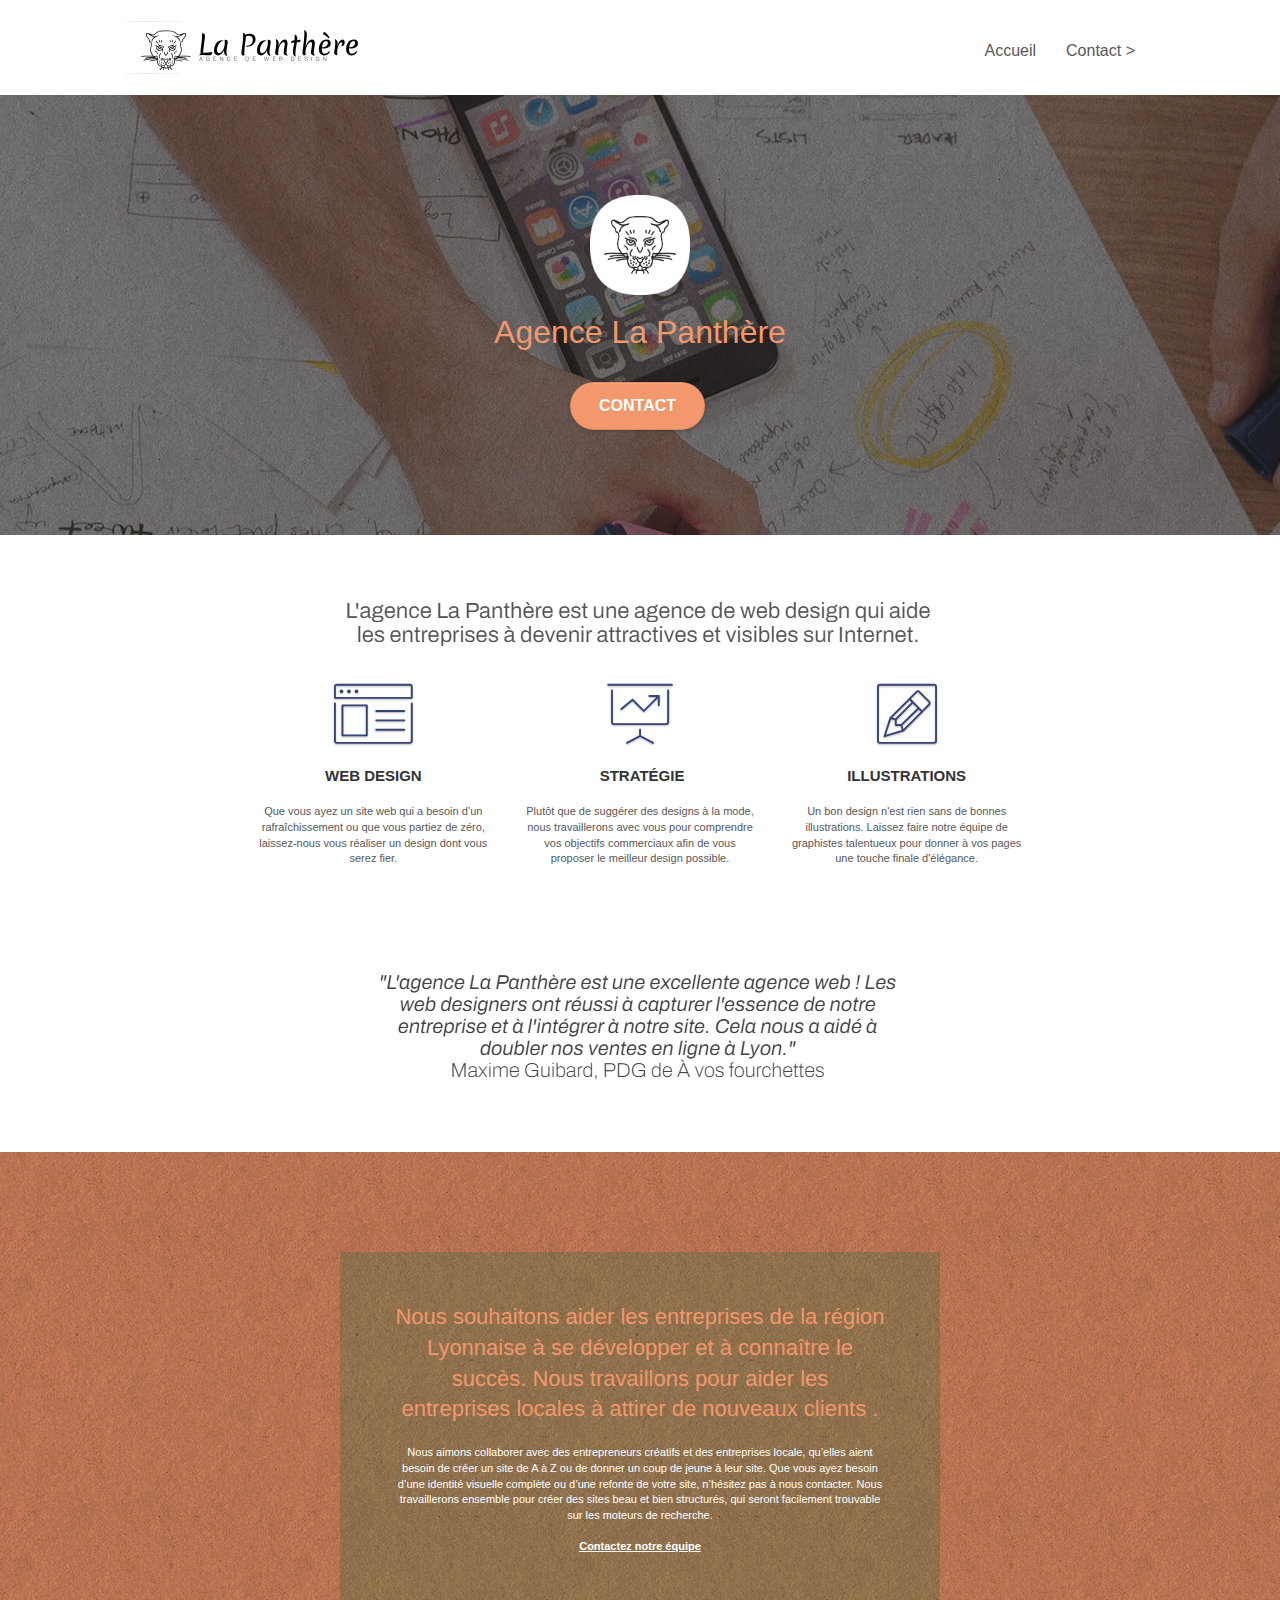
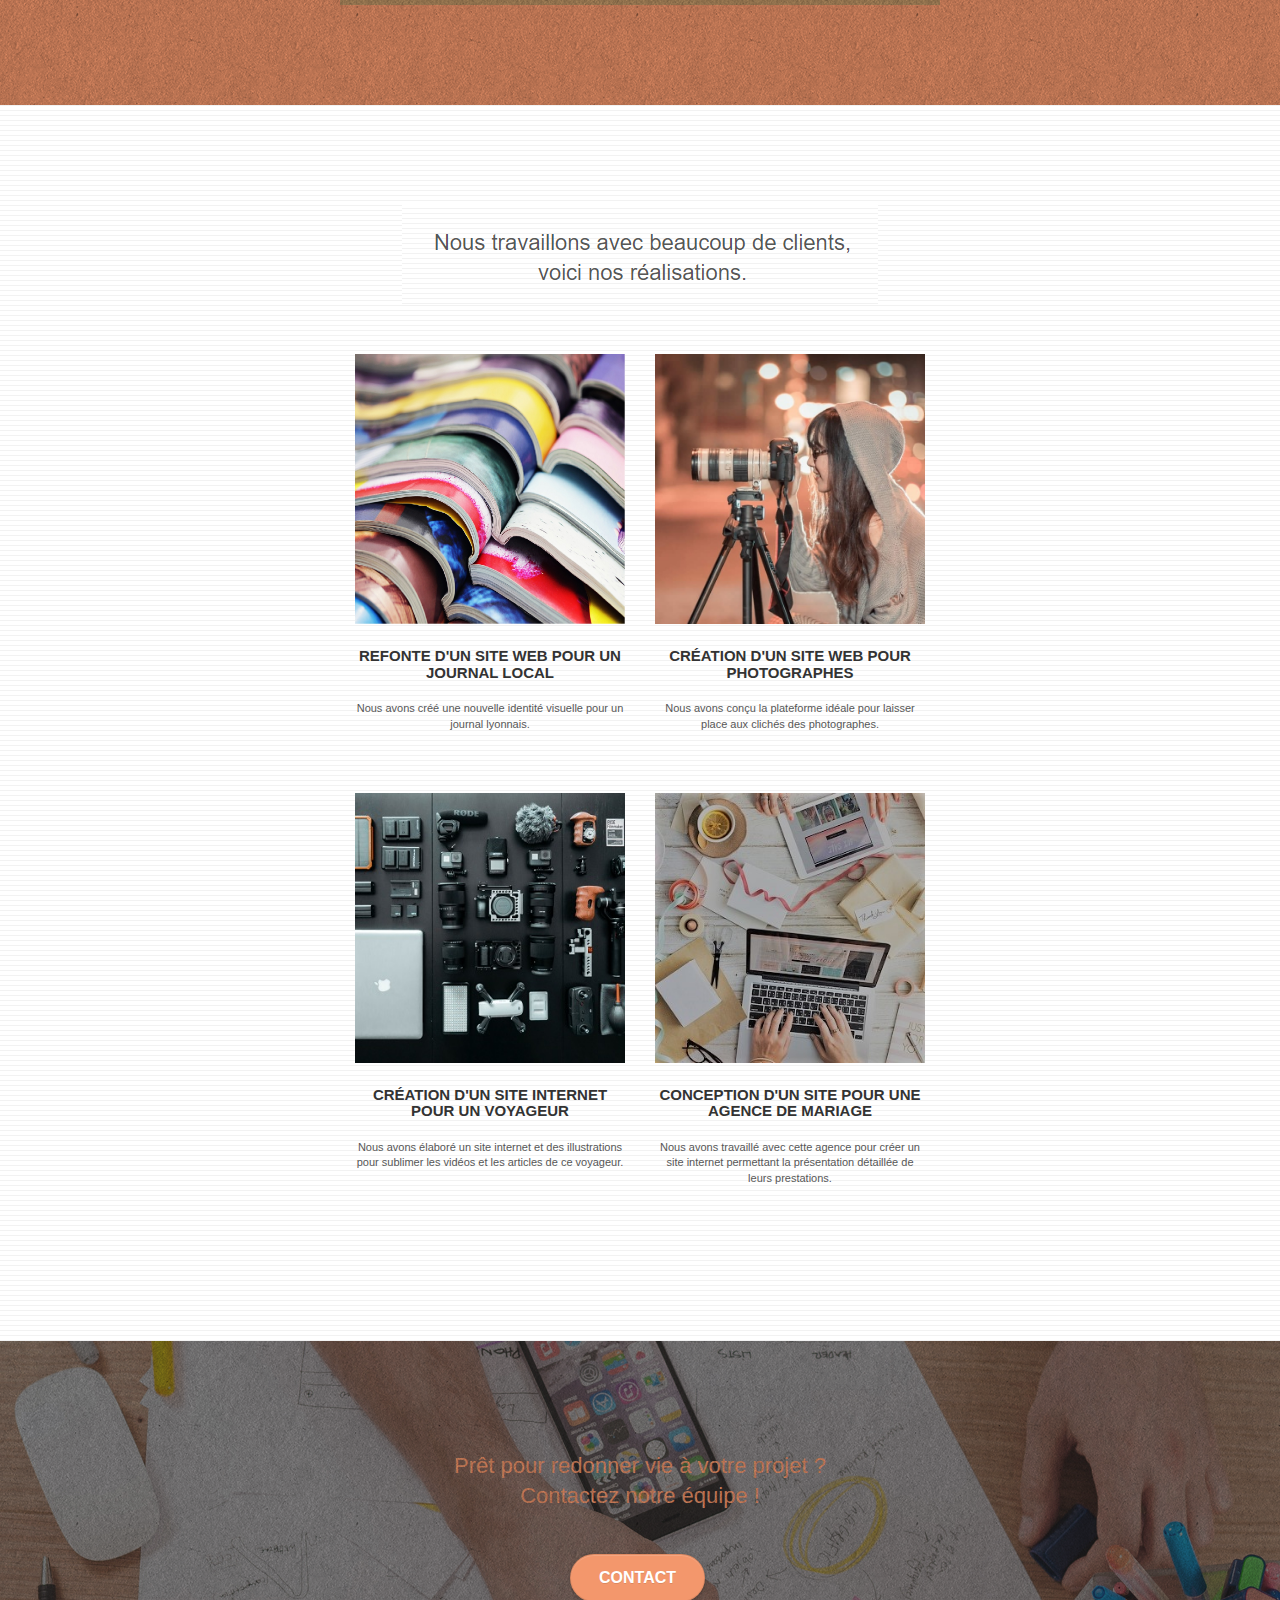
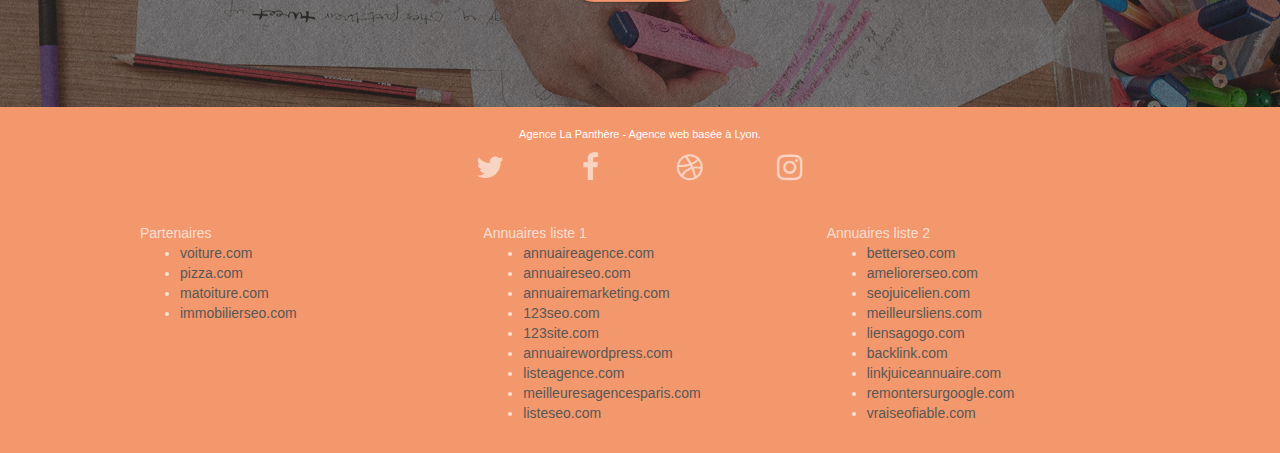
==== commit 84fb5118: "Update index.html" ====
--- a/index.html
+++ b/index.html
@@ -1,297 +1,437 @@
-<!doctype html>
+<!DOCTYPE html>
 <html lang="Default">
-<head>
-    <meta charset="utf-8">
-    <meta name="keywords" content="seo, google, site web, site internet, agence design paris, agence design, agence design,agence design,agence design,agence design,agence design,agence design,agence design,agence design">
-    <meta name="description" content="">
-    <meta name="viewport" content="width=device-width, initial-scale=1.0, viewport-fit=cover">
-    <link rel="shortcut icon" type="image/png" href="favicon.jpg">
-    
-	<link rel="stylesheet" type="text/css" href="./css/bootstrap.css">
-	<link rel="stylesheet" type="text/css" href="style.css">
-	<link rel="stylesheet" type="text/css" href="./css/font-awesome.css">
-	<link rel="stylesheet" type="text/css" href="./css/et-line.css">
-	
-    
-	<script src="./js/jquery-2.1.0.js"></script>
-	<script src="./js/bootstrap.js"></script>
-	<script src="./js/blocs.js"></script>
-	<script src="./js/jquery.touchSwipe.js" defer></script>
-	<script src="./js/gmaps.js"></script>
+  <head>
+    <meta charset="utf-8" />
+    <meta
+      name="keywords"
+      content="seo, google, site web, site internet, agence design paris, agence design, agence design,agence design,agence design,agence design,agence design,agence design,agence design,agence design"
+    />
+    <meta name="description" content="" />
+    <meta
+      name="viewport"
+      content="width=device-width, initial-scale=1.0, viewport-fit=cover"
+    />
+    <link rel="shortcut icon" type="image/png" href="favicon.jpg" />
+
+    <link rel="stylesheet" type="text/css" href="./css/bootstrap.css" />
+    <link rel="stylesheet" type="text/css" href="style.css" />
+    <link rel="stylesheet" type="text/css" href="./css/font-awesome.css" />
+    <link rel="stylesheet" type="text/css" href="./css/et-line.css" />
+
+    <script src="./js/jquery-2.1.0.js"></script>
+    <script src="./js/bootstrap.js"></script>
+    <script src="./js/blocs.js"></script>
+    <script src="./js/jquery.touchSwipe.js" defer></script>
+    <script src="./js/gmaps.js"></script>
 
     <title>.</title>
 
-    
-<!-- Analytics -->
- 
-<!-- Analytics END -->
-    
-</head>
-<body>
-<!-- Principal conteneur -->
-<div class="page-container">
-    
-<!-- bloc-0 -->
-<div class="bloc bgc-white l-bloc " id="bloc-0">
-	<div class="container bloc-sm">
-
-		<nav class="navbar row">
-			<div class="navbar-header">
-				<a class="navbar-brand" href="index.html"><img src="img/agence-la-panthere-monochrome.svg" alt="paris web design logo agence web meilleure agence" height="40" /></a>
-				<button id="nav-toggle" type="button" class="ui-navbar-toggle navbar-toggle" data-toggle="collapse" data-target=".navbar-1">
-					<span class="sr-only">Toggle navigation</span><span class="icon-bar"></span><span class="icon-bar"></span><span class="icon-bar"></span>
-				</button>
-			</div>
-			<div class="collapse navbar-collapse navbar-1 special-dropdown-nav">
-				<ul class="site-navigation nav navbar-nav">
-					<li>
-						<a href="index.html">Accueil</a>
-					</li>
-					<li>
-					</li>
-					<li>
-						<a href="page2.html">page2 &gt;</a>
-					</li>
-				</ul>
-			</div>
-		</nav>
-	</div>
-</div>
-<!-- bloc-0 END -->
-
-<!-- bloc-1-presentation -->
-<div class="bloc bgc-dark-slate-blue bg-banniere d-bloc bg-t-edge bloc-bg-texture texture-paper b-parallax" id="bloc-1-hero">
-	<div class="container bloc-lg">
-		<div class="row tight-width-whitespace">
-			<div class="col-sm-12">
-				<img src="img/logo.png" class="center-block image-resize-mode" width="100" alt="Agence La Panthère, agence web paris, création logo paris" />
-				<h1 class="text-center hero-bloc-text tc-white ">
-					Agence La Panthère
-				</h1>
-				<div class="text-center">
-					<a href="page2.html" class="btn btn-lg btn-clean btn-rd cta-hero btn-atomic-tangerine" id="cta-hero">Contact</a>
-				</div>
-			</div>
-		</div>
-	</div>
-</div>
-<!-- bloc-1-presentation END -->
-
-<!-- bloc-2-services -->
-<div class="bloc bgc-white l-bloc" id="bloc-2-services">
-	<div class="container bloc-md">
-		<div class="row">
-			<div class="col-sm-12 text-center">
-				<img alt="agence web, agence web paris, web design paris, stratégie web" src="img/title.png" />
-			</div>
-		</div>
-		<div class="row voffset-lg med-width-whitespace">
-			<div class="col-sm-4">
-				<div class="text-center">
-					<span class="et-icon-browser sm-shadow icon-dark-slate-blue icons icon-lg"></span>
-				</div>
-				<h3 class="mg-md text-center">
-					Web design
-				</h3>
-				<p class="text-center ">
-					Que vous ayez un site web qui a besoin d&rsquo;un rafraîchissement ou que vous partiez de zéro, laissez-nous vous réaliser un design dont vous serez fier.
-				</p>
-			</div>
-			<div class="col-sm-4">
-				<div class="text-center">
-					<span class="et-icon-presentation sm-shadow icon-dark-slate-blue icons icon-lg"></span>
-				</div>
-				<h3 class="mg-md text-center">
-					&nbsp;Stratégie
-				</h3>
-				<p class="text-center ">
-					Plutôt que de suggérer des designs à la mode, nous travaillerons avec vous pour comprendre vos objectifs commerciaux afin de vous proposer le meilleur design possible.<br>
-				</p>
-			</div>
-			<div class="col-sm-4">
-				<div class="text-center">
-					<span class="et-icon-edit sm-shadow icon-dark-slate-blue icons icon-lg"></span>
-				</div>
-				<h3 class="mg-md text-center">
-					Illustrations
-				</h3>
-				<p class="text-center ">
-					Un bon design n'est rien sans de bonnes illustrations. Laissez faire notre équipe de graphistes talentueux pour donner à vos pages une touche finale d'élégance.
-				</p>
-			</div>
-		</div>
-		<div class="row voffset-lg voffset">
-			<div class="col-xs-12 col-md-8 col-md-offset-2 text-center">
-				<img alt="agence web, agence web paris, web design paris, stratégie web" src="img/citation.png" />
-
-			</div>
-		</div>
-	</div>
-</div>
-<!-- bloc-2-services END -->
-
-<!-- bloc-3-what-i-do -->
-<div class="bloc tc-white bgc-atomic-tangerine bg-presentation d-bloc bloc-bg-texture texture-paper b-parallax" id="bloc-3-what-i-do">
-	<div class="container bloc-lg">
-		<div class="row tight-width-whitespace black-background">
-			<div class="col-sm-12">
-				<h2 class="mg-md text-center tc-white">
-					Nous souhaitons aider les entreprises de la région Lyonnaise à se développer et à connaître le succès. Nous travaillons pour aider les entreprises locales à attirer de nouveaux clients .<br>
-				</h2>
-				<p class="text-center white">
-					Nous aimons collaborer avec des entrepreneurs créatifs et des entreprises locale, qu’elles aient besoin de créer un site de A à Z ou de donner un coup de jeune à leur site. Que vous ayez besoin d’une identité visuelle complète ou d’une refonte de votre site, n’hésitez pas à nous contacter. Nous travaillerons ensemble pour créer des sites beau et bien structurés, qui seront facilement trouvable sur les moteurs de recherche. <br><br><a class="ltc-white bold-link" href="page2.html">Contactez notre équipe</a><br>
-				</p>
-			</div>
-		</div>
-	</div>
-</div>
-<!-- bloc-3-what-i-do END -->
-
-<!-- bloc-4-portfolio -->
-<div class="bloc bgc-white bg-lines-h2-bg bg-repeat l-bloc" id="bloc-4-portfolio">
-	<div class="container bloc-lg">
-		<div class="row">
-			<div class="col-sm-12 text-center">
-				<img alt="agence web, agence web paris, web design paris, stratégie web" src="img/title2.png" />
-			</div>
-		</div>
-		<div class="row tight-width-whitespace portfolio-row">
-			<div class="col-sm-6">
-				<a href="#" data-lightbox="img/1.jpg" data-gallery-id="gallery-1" data-caption="Refonte d'un site web pour un journal local" data-frame="snapshot-lb"><img src="img/1.jpg" alt="paris web design logo agence web meilleure agence et refonte site web journal" class="img-responsive portfolio-thumb" /></a>
-				<h3 class="mg-md text-center">
-					Refonte d'un site web pour un journal local
-				</h3>
-				<p class="text-center">
-					Nous avons créé une nouvelle identité visuelle pour un journal lyonnais.
-				</p>
-			</div>
-			<div class="col-sm-6">
-				<a href="#" data-lightbox="img/2.jpg" data-gallery-id="gallery-1" data-caption="Création d'un site web pour photographes" data-frame="snapshot-lb"><img src="img/2.jpg" class="img-responsive portfolio-thumb" alt="paris web design logo agence web meilleure agence, Création d'un site web pour photographes" /></a>
-				<h3 class="mg-md text-center">
-					Création d'un site web pour photographes
-				</h3>
-				<p class="text-center">
-					Nous avons conçu la plateforme idéale pour laisser place aux clichés des photographes.
-				</p>
-			</div>
-		</div>
-		<div class="row tight-width-whitespace portfolio-row">
-			<div class="col-sm-6">
-				<a href="#" data-lightbox="img/3.bmp" data-gallery-id="gallery-1" data-caption="Création d'un site internet pour un voyageur" data-frame="snapshot-lb"><img src="img/3.bmp" class="img-responsive portfolio-thumb" alt="paris web design logo agence web meilleure agence, Création d'un site web pour voyageur"/></a>
-				<h3 class="mg-md text-center">
-					Création d'un site internet pour un voyageur
-				</h3>
-				<p class="text-center">
-					Nous avons élaboré un site internet et des illustrations pour sublimer les vidéos et les articles de ce voyageur.
-				</p>
-			</div>
-			<div class="col-sm-6">
-				<a href="#" data-lightbox="img/4.bmp" data-gallery-id="gallery-1" data-caption="Conception d'un site pour une agence de mariage" data-frame="snapshot-lb"><img src="img/4.bmp" class="img-responsive portfolio-thumb" alt="paris web design logo agence web meilleure agence, Création d'un site web pour agence de mariage" /></a>
-				<h3 class="mg-md text-center">
-					Conception d'un site pour une agence de mariage
-				</h3>
-				<p class="text-center">
-					Nous avons travaillé avec cette agence pour créer un site internet permettant la présentation détaillée de leurs prestations.
-				</p>
-			</div>
-		</div>
-	</div>
-</div>
-<!-- bloc-4-portfolio END -->
-
-<!-- bloc-5-cta -->
-<div class="bloc bgc-dark-slate-blue bg-banniere d-bloc bloc-bg-texture texture-paper" id="bloc-5-cta">
-	<div class="container bloc-lg">
-		<div class="row">
-			<h2 class="mg-md text-center tc-white">
-				Prêt pour redonner vie à votre projet ?<br>Contactez notre équipe !
-			</h2>
-			<div class="col-sm-12 text-center">
-				<a href="page2.html" class="btn btn-atomic-tangerine btn-clean btn-rd btn-lg cta-hero">Contact</a>
-			</div>
-		</div>
-	</div>
-</div>
-<!-- bloc-5-cta END -->
-
-<!-- Footer - bloc-8 -->
-<div class="bloc bgc-atomic-tangerine d-bloc" id="bloc-8">
-	<div class="container bloc-sm">
-		<div class="row">
-			<div class="col-sm-12">
-				<p class="text-center white">
-					Agence La Panthère - Agence web basée à Lyon.<br>
-				</p>
-				<div class="row row-no-gutters social">
-					<div class="col-sm-3">
-						<div class="text-center">
-							<a class="social" href="index.html"><span class="fa fa-twitter icon-md"></span></a>
-						</div>
-					</div>
-					<div class="col-sm-3">
-						<div class="text-center">
-							<a class="social" href="index.html"><span class="fa fa-facebook icon-md"></span></a>
-						</div>
-					</div>
-					<div class="col-sm-3">
-						<div class="text-center">
-							<a class="social" href="index.html"><span class="fa fa-dribbble icon-md"></span></a>
-						</div>
-					</div>
-					<div class="col-sm-3">
-						<div class="text-center">
-							<a class="social" href="index.html"><span class="fa fa-instagram icon-md"></span></a>
-						</div>
-					</div>
-				</div>
-				<div class="row">
-					<div class="col-sm-4">
-						Partenaires
-							<ul>
-								<li><a href="voiture.com">voiture.com</a></li>
-								<li><a href="pizza.com">pizza.com</a></li>
-								<li><a href="matoiture.com">matoiture.com</a></li>
-								<li><a href="immobilierseo.com">immobilierseo.com</a></li>
-							</ul>		
-					</div>
-					<div class="col-sm-4">
-						Annuaires liste 1
-						<ul>
-							<li><a href="annuaireagence.com">annuaireagence.com</a></li>
-							<li><a href="annuaireseo.com">annuaireseo.com</a></li>
-							<li><a href="annuairemarketing.com">annuairemarketing.com</a></li>
-							<li><a href="123seoture.com">123seo.com</a></li>
-							<li><a href="123site.com">123site.com</a></li>
-							<li><a href="annuairewordpress.com">annuairewordpress.com</a></li>
-							<li><a href="listeagence.com">listeagence.com</a></li>
-							<li><a href="meilleuresagencesparis.com">meilleuresagencesparis.com</a></li>
-							<li><a href="listeseo.com">listeseo.com</a></li>
-						</ul>
-					</div>
-					<div class="col-sm-4">
-						Annuaires liste 2
-						<ul>
-							<li><a href="betterseo.com">betterseo.com</a></li>
-							<li><a href="ameliorerseo.com">ameliorerseo.com</a></li>
-							<li><a href="seojuicelien.com">seojuicelien.com</a></li>
-							<li><a href="meilleursliens.com">meilleursliens.com</a></li>
-							<li><a href="liensagogo.com">liensagogo.com</a></li>
-							<li><a href="backlink.com">backlink.com</a></li>
-							<li><a href="linkjuiceannuaire.com">linkjuiceannuaire.com</a></li>
-							<li><a href="remontersurgoogle.com">remontersurgoogle.com</a></li>
-							<li><a href="vraiseofiable.com">vraiseofiable.com</a></li>
-						</ul>
-					</div>
-				</div>
-			</div>
-		</div>
-	</div>
-</div>
-<!-- Footer - bloc-8 END -->
-
-</div>
-<!-- Principal conteneur END -->
-    
-
-</body>
+    <!-- Analytics -->
+
+    <!-- Analytics END -->
+  </head>
+  <body>
+    <!-- Principal conteneur -->
+    <div class="page-container">
+      <!-- bloc-0 -->
+      <div class="bloc bgc-white l-bloc" id="bloc-0">
+        <div class="container bloc-sm">
+          <nav class="navbar row">
+            <div class="navbar-header">
+              <div class="keywords" style="color: #cccccc; font-size: 1px">
+                Agence web à paris, stratégie web, web design, illustrations,
+                design de site web, site web, web, internet, site internet, site
+              </div>
+              <a class="navbar-brand" href="index.html"
+                ><img
+                  src="img/agence-la-panthere-monochrome.svg"
+                  alt="paris web design logo agence web meilleure agence"
+                  height="40"
+              /></a>
+              <div class="keywords" style="color: #cccccc; font-size: 1px">
+                Agence web à paris, stratégie web, web design, illustrations,
+                design de site web, site web, web, internet, site internet, site
+              </div>
+              <button
+                id="nav-toggle"
+                type="button"
+                class="ui-navbar-toggle navbar-toggle"
+                data-toggle="collapse"
+                data-target=".navbar-1"
+              >
+                <span class="sr-only">Toggle navigation</span
+                ><span class="icon-bar"></span><span class="icon-bar"></span
+                ><span class="icon-bar"></span>
+              </button>
+            </div>
+            <div class="collapse navbar-collapse navbar-1 special-dropdown-nav">
+              <ul class="site-navigation nav navbar-nav">
+                <li>
+                  <a href="index.html">Accueil</a>
+                </li>
+                <li></li>
+                <li>
+                  <a href="Contact.html">Contact &gt;</a>
+                </li>
+              </ul>
+            </div>
+          </nav>
+        </div>
+      </div>
+      <!-- bloc-0 END -->
+
+      <!-- bloc-1-presentation -->
+      <div
+        class="bloc bgc-dark-slate-blue bg-banniere d-bloc bg-t-edge bloc-bg-texture texture-paper b-parallax"
+        id="bloc-1-hero"
+      >
+        <div class="container bloc-lg">
+          <div class="row tight-width-whitespace">
+            <div class="col-sm-12">
+              <img
+                src="img/logo.png"
+                class="center-block image-resize-mode"
+                width="100"
+                alt="Agence La Panthère, agence web paris, création logo paris"
+              />
+              <h1 class="text-center hero-bloc-text tc-white">
+                Agence La Panthère
+              </h1>
+              <div class="text-center">
+                <a
+                  href="Contact.html"
+                  class="btn btn-lg btn-clean btn-rd cta-hero btn-atomic-tangerine"
+                  id="cta-hero"
+                  >Contact</a
+                >
+              </div>
+            </div>
+          </div>
+        </div>
+      </div>
+      <!-- bloc-1-presentation END -->
+
+      <!-- bloc-2-services -->
+      <div class="bloc bgc-white l-bloc" id="bloc-2-services">
+        <div class="container bloc-md">
+          <div class="row">
+            <div class="col-sm-12 text-center">
+              <img
+                alt="agence web, agence web paris, web design paris, stratégie web"
+                src="img/title.png"
+              />
+            </div>
+          </div>
+          <div class="row voffset-lg med-width-whitespace">
+            <div class="col-sm-4">
+              <div class="text-center">
+                <span
+                  class="et-icon-browser sm-shadow icon-dark-slate-blue icons icon-lg"
+                ></span>
+              </div>
+              <h3 class="mg-md text-center">Web design</h3>
+              <p class="text-center">
+                Que vous ayez un site web qui a besoin d&rsquo;un
+                rafraîchissement ou que vous partiez de zéro, laissez-nous vous
+                réaliser un design dont vous serez fier.
+              </p>
+            </div>
+            <div class="col-sm-4">
+              <div class="text-center">
+                <span
+                  class="et-icon-presentation sm-shadow icon-dark-slate-blue icons icon-lg"
+                ></span>
+              </div>
+              <h3 class="mg-md text-center">&nbsp;Stratégie</h3>
+              <p class="text-center">
+                Plutôt que de suggérer des designs à la mode, nous travaillerons
+                avec vous pour comprendre vos objectifs commerciaux afin de vous
+                proposer le meilleur design possible.<br />
+              </p>
+            </div>
+            <div class="col-sm-4">
+              <div class="text-center">
+                <span
+                  class="et-icon-edit sm-shadow icon-dark-slate-blue icons icon-lg"
+                ></span>
+              </div>
+              <h3 class="mg-md text-center">Illustrations</h3>
+              <p class="text-center">
+                Un bon design n'est rien sans de bonnes illustrations. Laissez
+                faire notre équipe de graphistes talentueux pour donner à vos
+                pages une touche finale d'élégance.
+              </p>
+            </div>
+          </div>
+          <div class="row voffset-lg voffset">
+            <div class="col-xs-12 col-md-8 col-md-offset-2 text-center">
+              <img
+                alt="agence web, agence web paris, web design paris, stratégie web"
+                src="img/citation.png"
+              />
+            </div>
+          </div>
+        </div>
+      </div>
+      <!-- bloc-2-services END -->
+
+      <!-- bloc-3-what-i-do -->
+      <div
+        class="bloc tc-white bgc-atomic-tangerine bg-presentation d-bloc bloc-bg-texture texture-paper b-parallax"
+        id="bloc-3-what-i-do"
+      >
+        <div class="container bloc-lg">
+          <div class="row tight-width-whitespace black-background">
+            <div class="col-sm-12">
+              <h2 class="mg-md text-center tc-white">
+                Nous souhaitons aider les entreprises de la région Lyonnaise à
+                se développer et à connaître le succès. Nous travaillons pour
+                aider les entreprises locales à attirer de nouveaux clients .<br />
+              </h2>
+              <p class="text-center white">
+                Nous aimons collaborer avec des entrepreneurs créatifs et des
+                entreprises locale, qu’elles aient besoin de créer un site de A
+                à Z ou de donner un coup de jeune à leur site. Que vous ayez
+                besoin d’une identité visuelle complète ou d’une refonte de
+                votre site, n’hésitez pas à nous contacter. Nous travaillerons
+                ensemble pour créer des sites beau et bien structurés, qui
+                seront facilement trouvable sur les moteurs de recherche.
+                <br /><br /><a class="ltc-white bold-link" href="Contact.html"
+                  >Contactez notre équipe</a
+                ><br />
+              </p>
+            </div>
+          </div>
+        </div>
+      </div>
+      <!-- bloc-3-what-i-do END -->
+
+      <!-- bloc-4-portfolio -->
+      <div
+        class="bloc bgc-white bg-lines-h2-bg bg-repeat l-bloc"
+        id="bloc-4-portfolio"
+      >
+        <div class="container bloc-lg">
+          <div class="row">
+            <div class="col-sm-12 text-center">
+              <img
+                alt="agence web, agence web paris, web design paris, stratégie web"
+                src="img/title2.png"
+              />
+            </div>
+          </div>
+          <div class="row tight-width-whitespace portfolio-row">
+            <div class="col-sm-6">
+              <a
+                href="#"
+                data-lightbox="img/1.jpg"
+                data-gallery-id="gallery-1"
+                data-caption="Refonte d'un site web pour un journal local"
+                data-frame="snapshot-lb"
+                ><img
+                  src="img/1.jpg"
+                  alt="paris web design logo agence web meilleure agence et refonte site web journal"
+                  class="img-responsive portfolio-thumb"
+              /></a>
+              <h3 class="mg-md text-center">
+                Refonte d'un site web pour un journal local
+              </h3>
+              <p class="text-center">
+                Nous avons créé une nouvelle identité visuelle pour un journal
+                lyonnais.
+              </p>
+            </div>
+            <div class="col-sm-6">
+              <a
+                href="#"
+                data-lightbox="img/2.jpg"
+                data-gallery-id="gallery-1"
+                data-caption="Création d'un site web pour photographes"
+                data-frame="snapshot-lb"
+                ><img
+                  src="img/2.jpg"
+                  class="img-responsive portfolio-thumb"
+                  alt="paris web design logo agence web meilleure agence, Création d'un site web pour photographes"
+              /></a>
+              <h3 class="mg-md text-center">
+                Création d'un site web pour photographes
+              </h3>
+              <p class="text-center">
+                Nous avons conçu la plateforme idéale pour laisser place aux
+                clichés des photographes.
+              </p>
+            </div>
+          </div>
+          <div class="row tight-width-whitespace portfolio-row">
+            <div class="col-sm-6">
+              <a
+                href="#"
+                data-lightbox="img/3.bmp"
+                data-gallery-id="gallery-1"
+                data-caption="Création d'un site internet pour un voyageur"
+                data-frame="snapshot-lb"
+                ><img
+                  src="img/3.bmp"
+                  class="img-responsive portfolio-thumb"
+                  alt="paris web design logo agence web meilleure agence, Création d'un site web pour voyageur"
+              /></a>
+              <h3 class="mg-md text-center">
+                Création d'un site internet pour un voyageur
+              </h3>
+              <p class="text-center">
+                Nous avons élaboré un site internet et des illustrations pour
+                sublimer les vidéos et les articles de ce voyageur.
+              </p>
+            </div>
+            <div class="col-sm-6">
+              <a
+                href="#"
+                data-lightbox="img/4.bmp"
+                data-gallery-id="gallery-1"
+                data-caption="Conception d'un site pour une agence de mariage"
+                data-frame="snapshot-lb"
+                ><img
+                  src="img/4.bmp"
+                  class="img-responsive portfolio-thumb"
+                  alt="paris web design logo agence web meilleure agence, Création d'un site web pour agence de mariage"
+              /></a>
+              <h3 class="mg-md text-center">
+                Conception d'un site pour une agence de mariage
+              </h3>
+              <p class="text-center">
+                Nous avons travaillé avec cette agence pour créer un site
+                internet permettant la présentation détaillée de leurs
+                prestations.
+              </p>
+            </div>
+          </div>
+        </div>
+      </div>
+      <!-- bloc-4-portfolio END -->
+
+      <!-- bloc-5-cta -->
+      <div
+        class="bloc bgc-dark-slate-blue bg-banniere d-bloc bloc-bg-texture texture-paper"
+        id="bloc-5-cta"
+      >
+        <div class="container bloc-lg">
+          <div class="row">
+            <h2 class="mg-md text-center tc-white">
+              Prêt pour redonner vie à votre projet ?<br />Contactez notre
+              équipe !
+            </h2>
+            <div class="col-sm-12 text-center">
+              <a
+                href="Contact.html"
+                class="btn btn-atomic-tangerine btn-clean btn-rd btn-lg cta-hero"
+                >Contact</a
+              >
+            </div>
+          </div>
+        </div>
+      </div>
+      <!-- bloc-5-cta END -->
+
+      <!-- Footer - bloc-8 -->
+      <div class="bloc bgc-atomic-tangerine d-bloc" id="bloc-8">
+        <div class="container bloc-sm">
+          <div class="row">
+            <div class="col-sm-12">
+              <p class="text-center white">
+                Agence La Panthère - Agence web basée à Lyon.<br />
+              </p>
+              <div class="row row-no-gutters social">
+                <div class="col-sm-3">
+                  <div class="text-center">
+                    <a class="social" href="index.html"
+                      ><span class="fa fa-twitter icon-md"></span
+                    ></a>
+                  </div>
+                </div>
+                <div class="col-sm-3">
+                  <div class="text-center">
+                    <a class="social" href="index.html"
+                      ><span class="fa fa-facebook icon-md"></span
+                    ></a>
+                  </div>
+                </div>
+                <div class="col-sm-3">
+                  <div class="text-center">
+                    <a class="social" href="index.html"
+                      ><span class="fa fa-dribbble icon-md"></span
+                    ></a>
+                  </div>
+                </div>
+                <div class="col-sm-3">
+                  <div class="text-center">
+                    <a class="social" href="index.html"
+                      ><span class="fa fa-instagram icon-md"></span
+                    ></a>
+                  </div>
+                </div>
+                <div class="keywords" style="color: #f3976c">
+                  Agence web à paris, stratégie web, web design, illustrations,
+                  design de site web, site web, web, internet, site internet,
+                  site
+                </div>
+              </div>
+              <div class="row">
+                <div class="col-sm-4">
+                  Partenaires
+                  <ul>
+                    <li><a href="voiture.com">voiture.com</a></li>
+                    <li><a href="pizza.com">pizza.com</a></li>
+                    <li><a href="matoiture.com">matoiture.com</a></li>
+                    <li><a href="immobilierseo.com">immobilierseo.com</a></li>
+                  </ul>
+                </div>
+                <div class="col-sm-4">
+                  Annuaires liste 1
+                  <ul>
+                    <li><a href="annuaireagence.com">annuaireagence.com</a></li>
+                    <li><a href="annuaireseo.com">annuaireseo.com</a></li>
+                    <li>
+                      <a href="annuairemarketing.com">annuairemarketing.com</a>
+                    </li>
+                    <li><a href="123seoture.com">123seo.com</a></li>
+                    <li><a href="123site.com">123site.com</a></li>
+                    <li>
+                      <a href="annuairewordpress.com">annuairewordpress.com</a>
+                    </li>
+                    <li><a href="listeagence.com">listeagence.com</a></li>
+                    <li>
+                      <a href="meilleuresagencesparis.com"
+                        >meilleuresagencesparis.com</a
+                      >
+                    </li>
+                    <li><a href="listeseo.com">listeseo.com</a></li>
+                  </ul>
+                </div>
+                <div class="col-sm-4">
+                  Annuaires liste 2
+                  <ul>
+                    <li><a href="betterseo.com">betterseo.com</a></li>
+                    <li><a href="ameliorerseo.com">ameliorerseo.com</a></li>
+                    <li><a href="seojuicelien.com">seojuicelien.com</a></li>
+                    <li><a href="meilleursliens.com">meilleursliens.com</a></li>
+                    <li><a href="liensagogo.com">liensagogo.com</a></li>
+                    <li><a href="backlink.com">backlink.com</a></li>
+                    <li>
+                      <a href="linkjuiceannuaire.com">linkjuiceannuaire.com</a>
+                    </li>
+                    <li>
+                      <a href="remontersurgoogle.com">remontersurgoogle.com</a>
+                    </li>
+                    <li><a href="vraiseofiable.com">vraiseofiable.com</a></li>
+                  </ul>
+                </div>
+              </div>
+            </div>
+          </div>
+        </div>
+      </div>
+      <!-- Footer - bloc-8 END -->
+    </div>
+    <!-- Principal conteneur END -->
+  </body>
 </html>
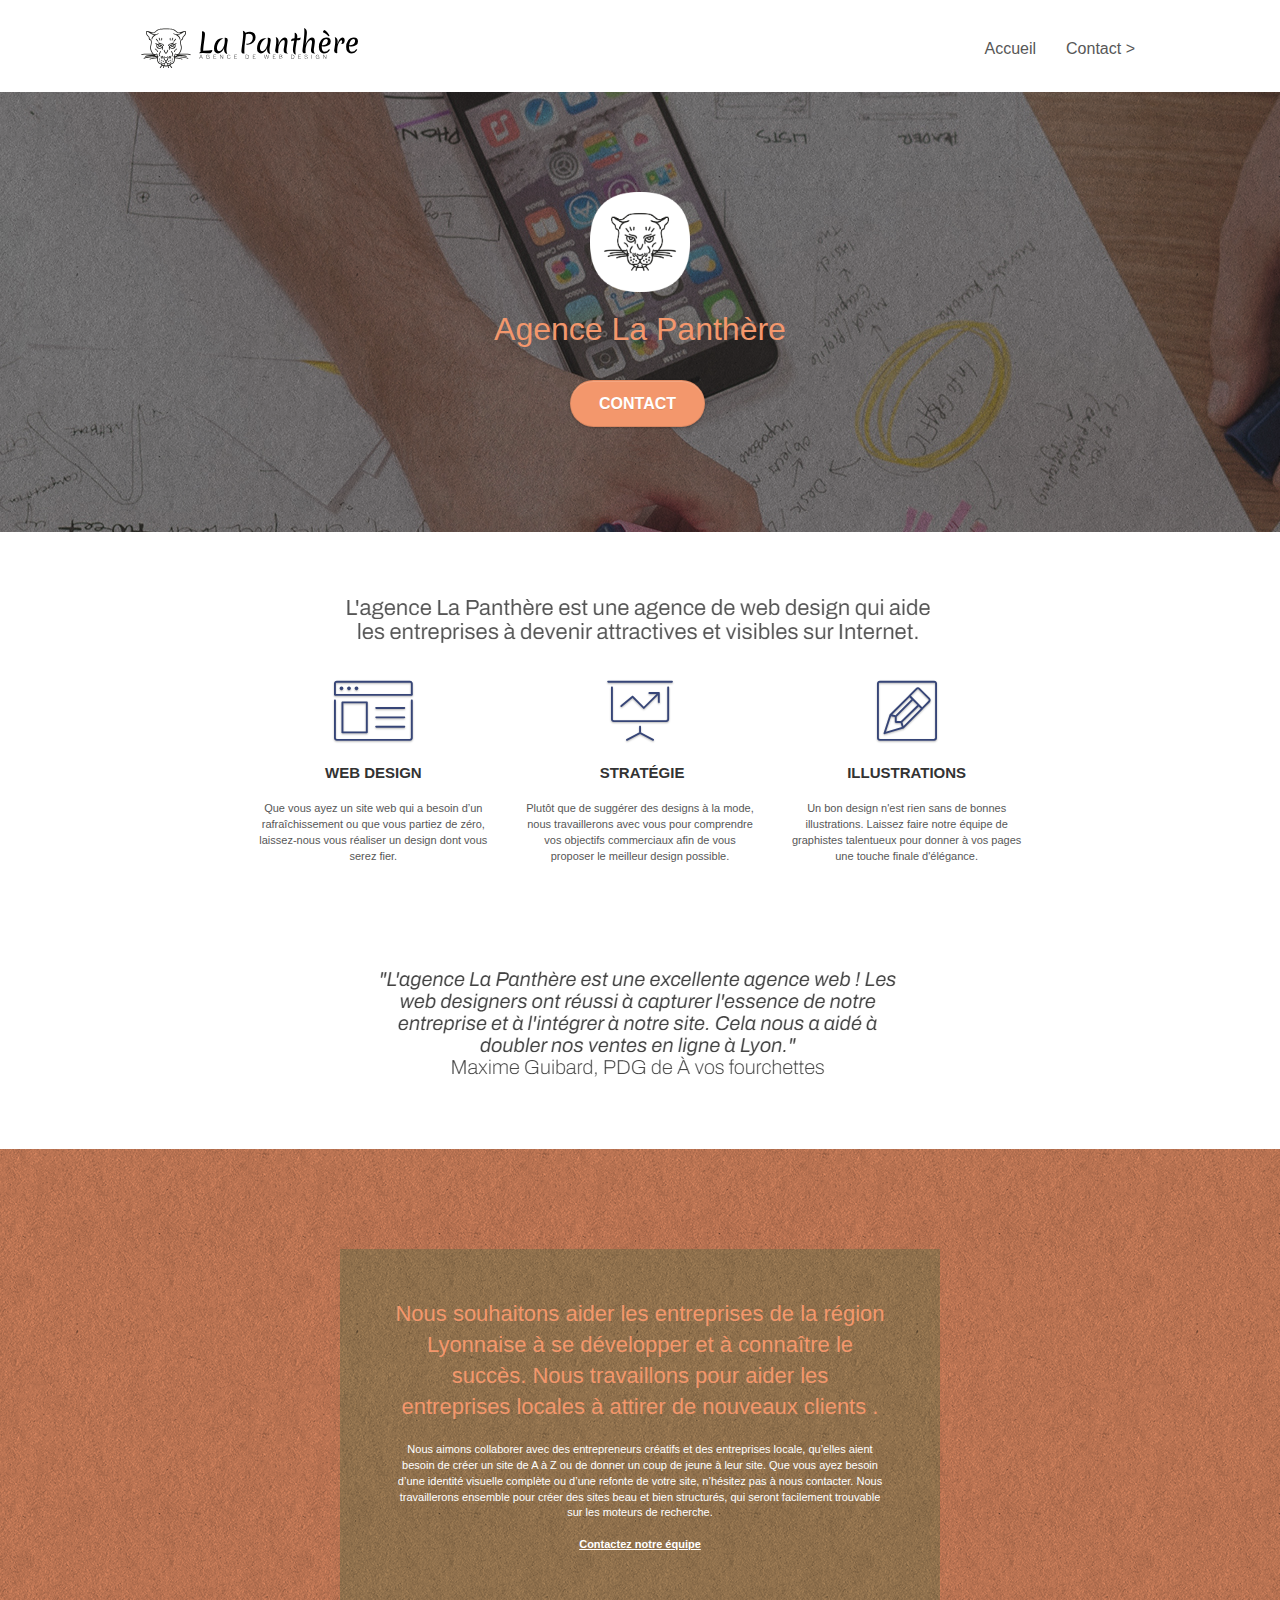
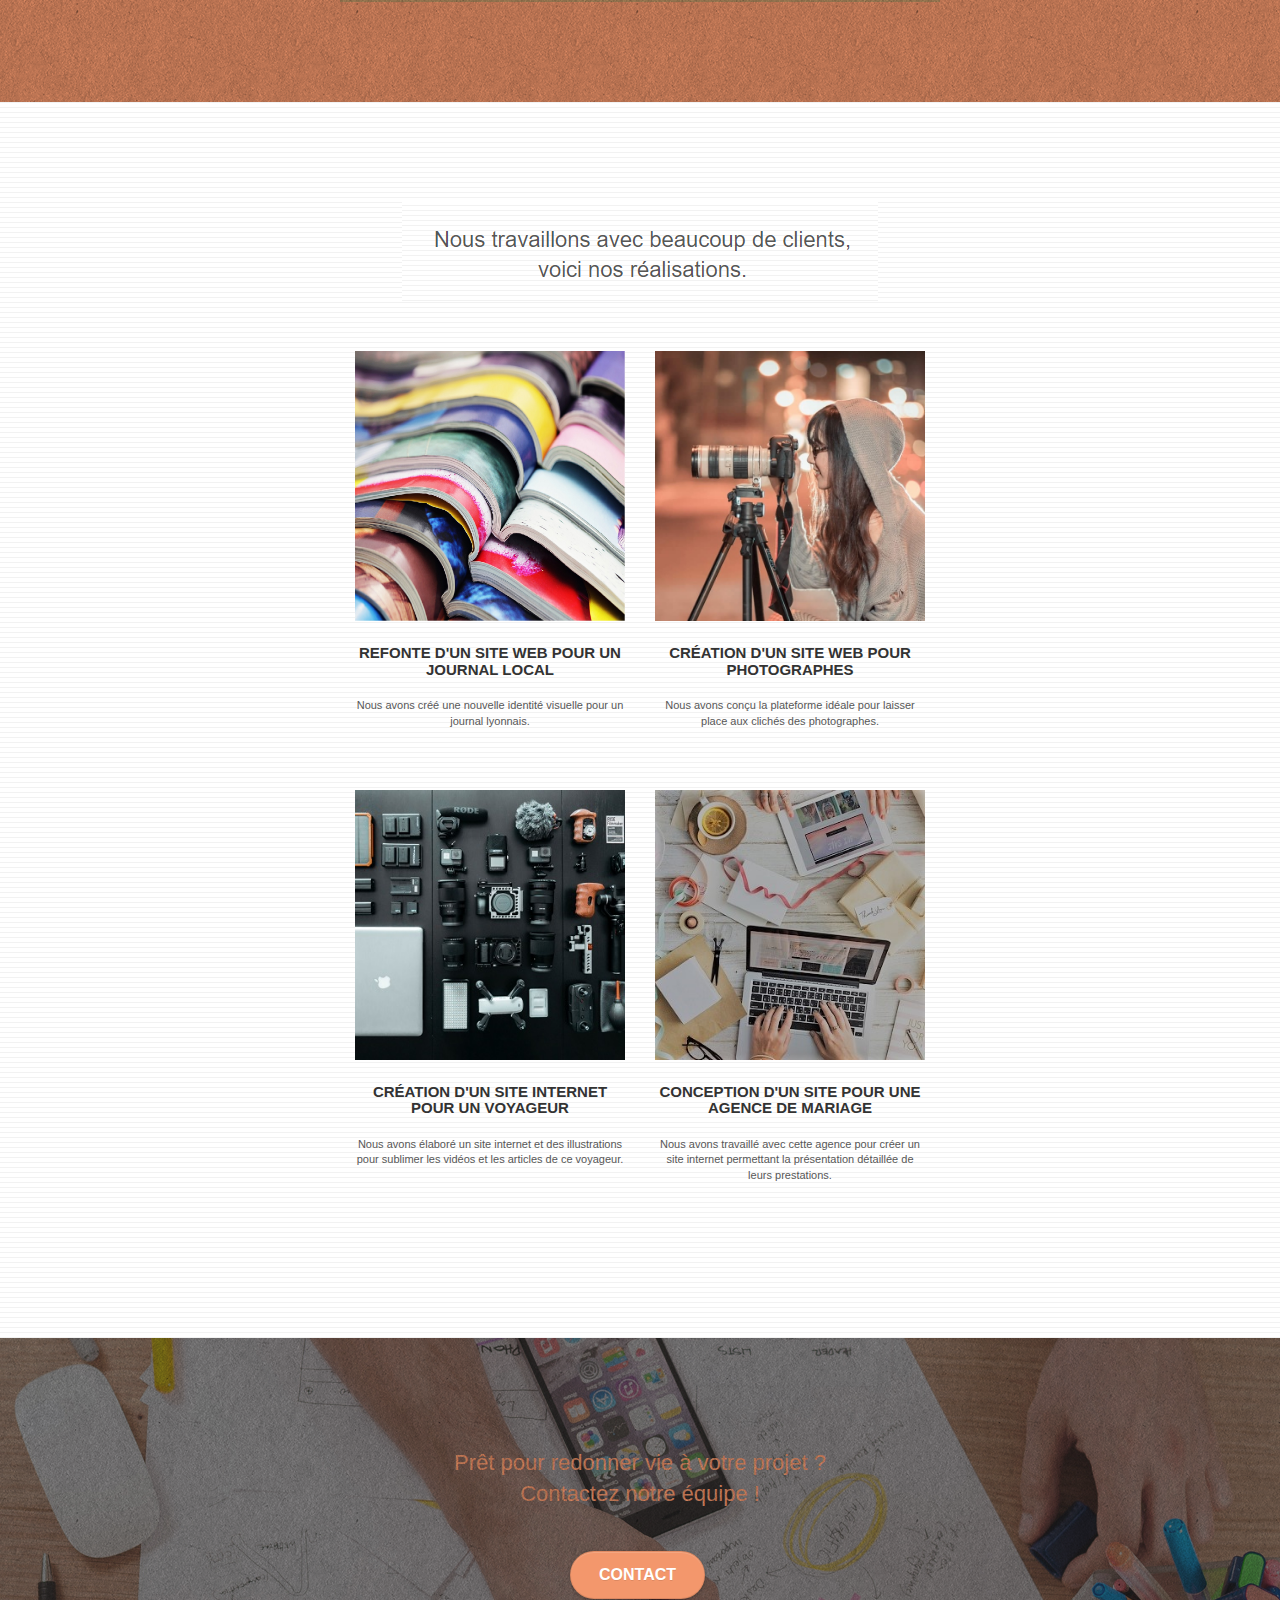
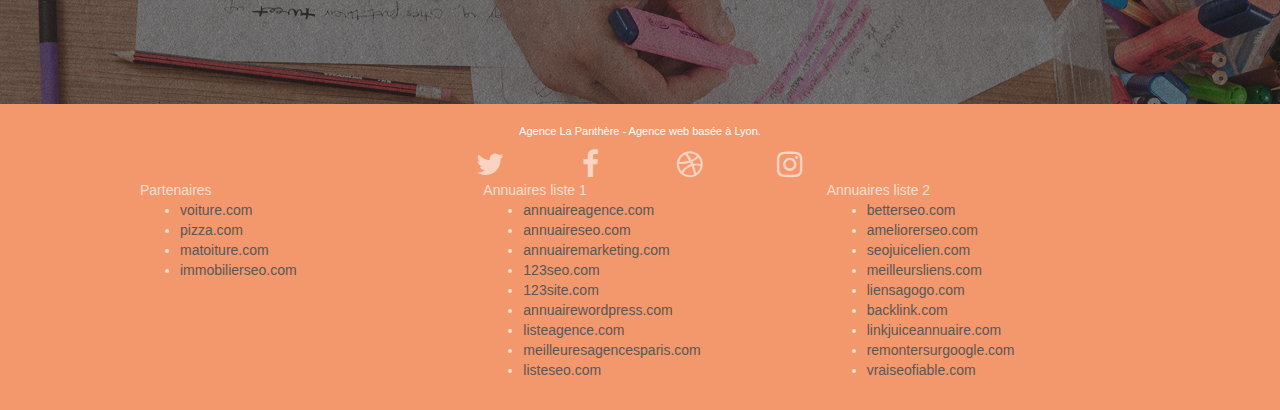
==== commit 750c71eb: "Update index.html" ====
--- a/index.html
+++ b/index.html
@@ -38,20 +38,12 @@
         <div class="container bloc-sm">
           <nav class="navbar row">
             <div class="navbar-header">
-              <div class="keywords" style="color: #cccccc; font-size: 1px">
-                Agence web à paris, stratégie web, web design, illustrations,
-                design de site web, site web, web, internet, site internet, site
-              </div>
               <a class="navbar-brand" href="index.html"
                 ><img
                   src="img/agence-la-panthere-monochrome.svg"
                   alt="paris web design logo agence web meilleure agence"
                   height="40"
               /></a>
-              <div class="keywords" style="color: #cccccc; font-size: 1px">
-                Agence web à paris, stratégie web, web design, illustrations,
-                design de site web, site web, web, internet, site internet, site
-              </div>
               <button
                 id="nav-toggle"
                 type="button"
@@ -369,11 +361,6 @@
                     ></a>
                   </div>
                 </div>
-                <div class="keywords" style="color: #f3976c">
-                  Agence web à paris, stratégie web, web design, illustrations,
-                  design de site web, site web, web, internet, site internet,
-                  site
-                </div>
               </div>
               <div class="row">
                 <div class="col-sm-4">
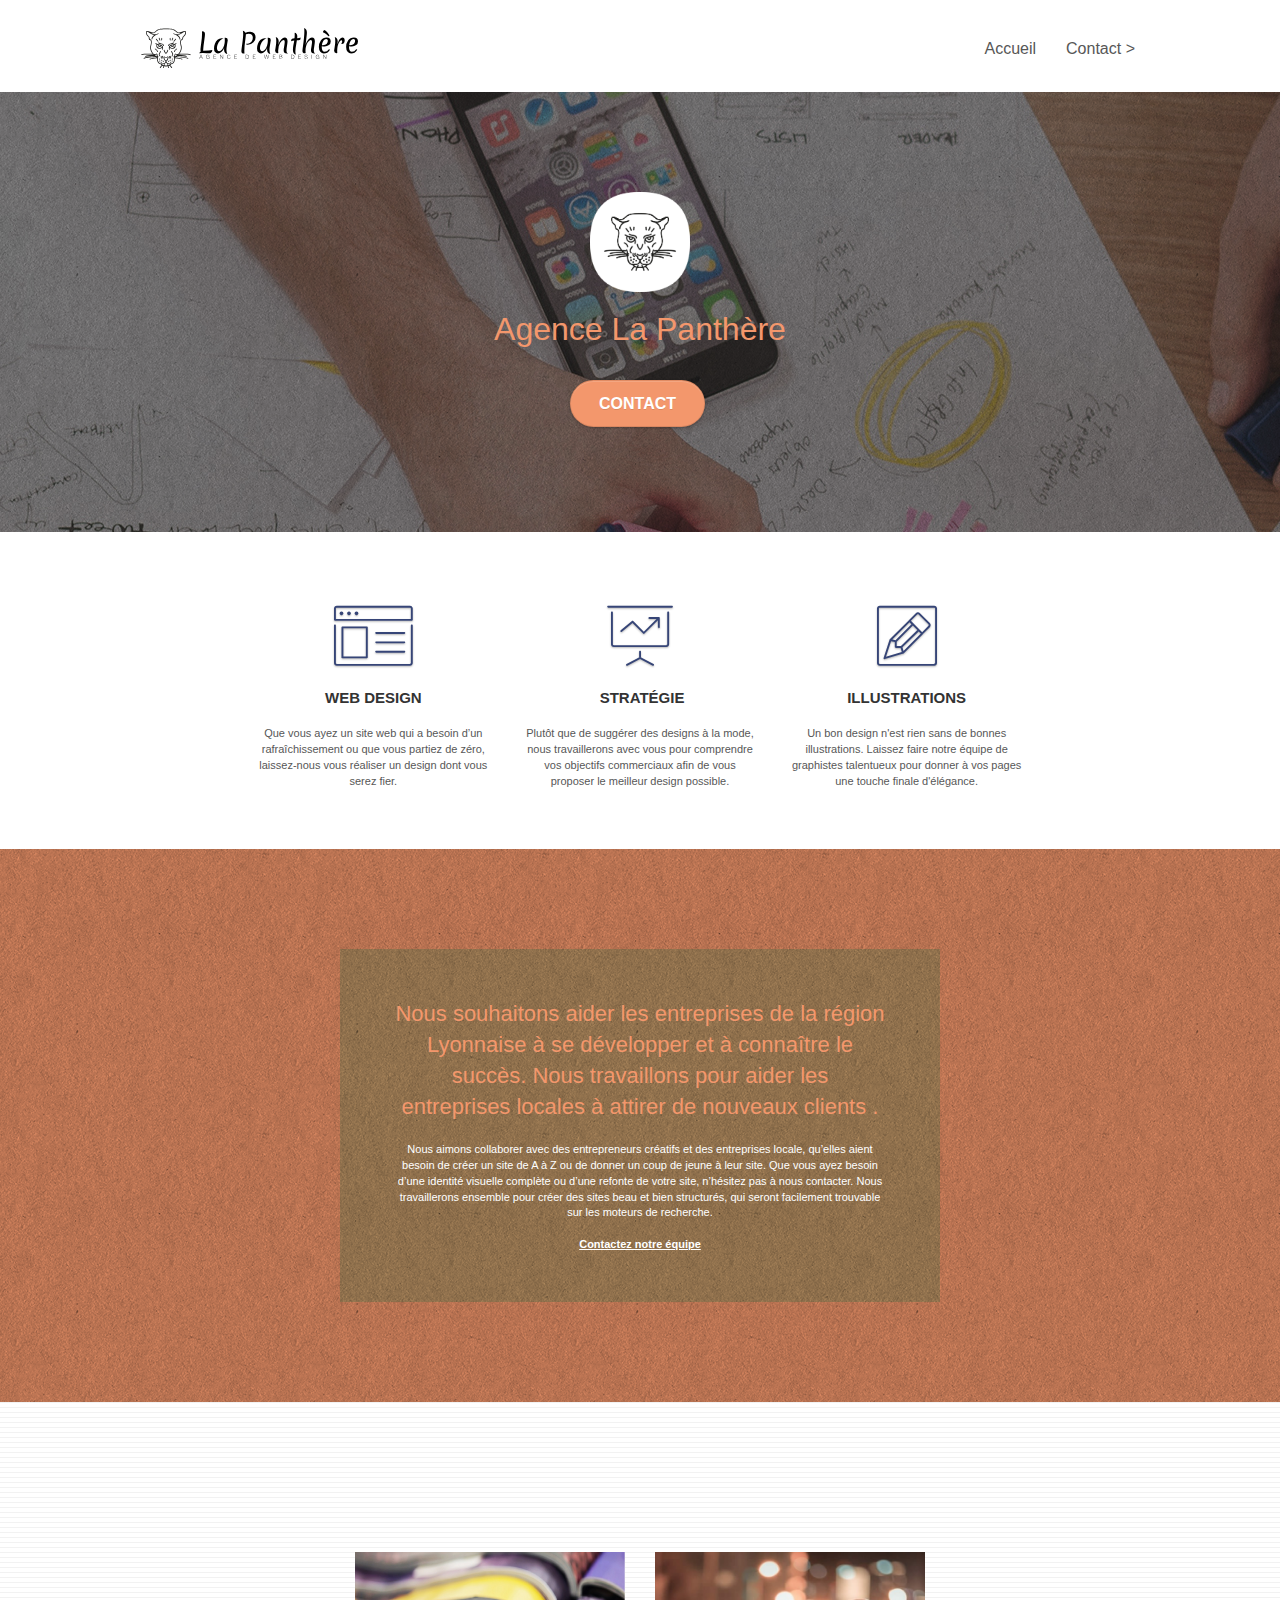
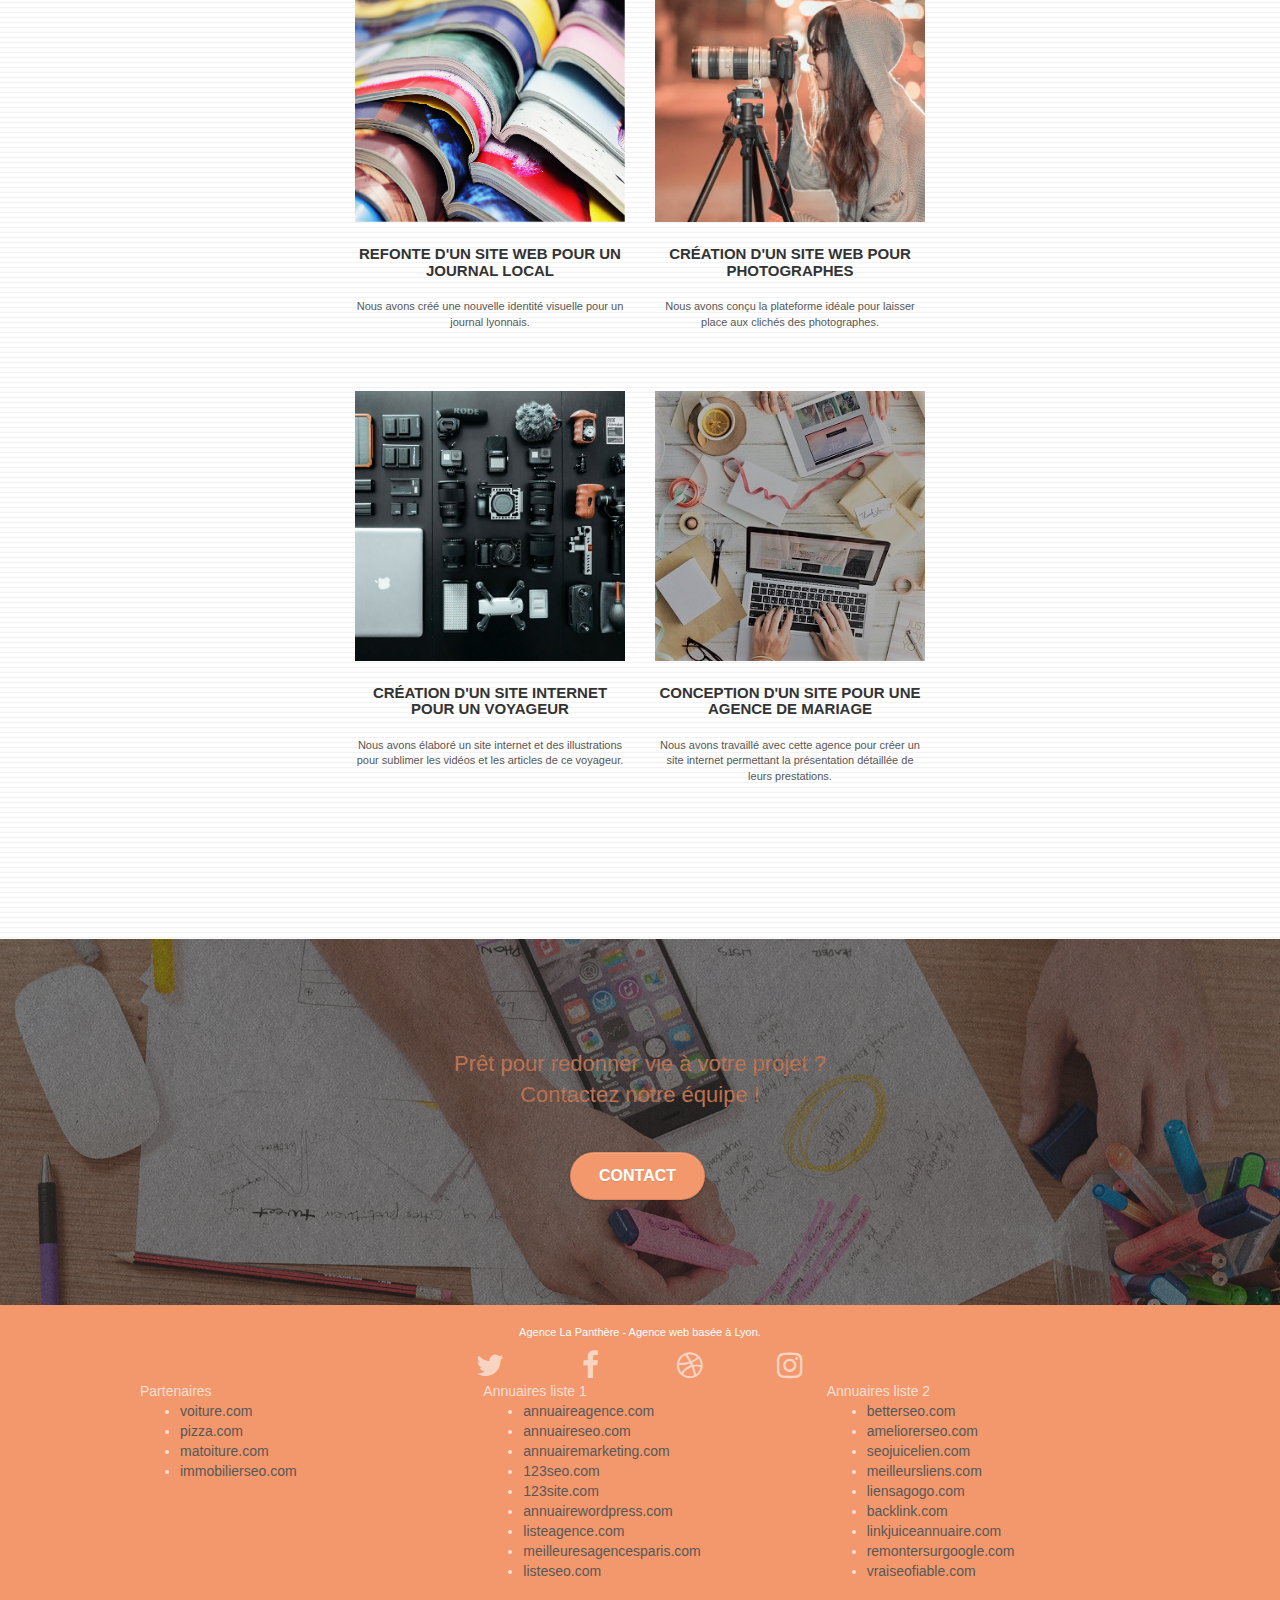
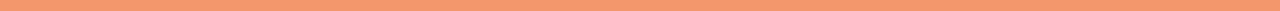
==== commit f8ea60e9: "Update index.html" ====
--- a/index.html
+++ b/index.html
@@ -41,7 +41,7 @@
               <a class="navbar-brand" href="index.html"
                 ><img
                   src="img/agence-la-panthere-monochrome.svg"
-                  alt="paris web design logo agence web meilleure agence"
+                  alt="logo de l'agence web design la panthère"
                   height="40"
               /></a>
               <button
@@ -84,7 +84,7 @@
                 src="img/logo.png"
                 class="center-block image-resize-mode"
                 width="100"
-                alt="Agence La Panthère, agence web paris, création logo paris"
+                alt="logo de l'agence web design la panthère"
               />
               <h1 class="text-center hero-bloc-text tc-white">
                 Agence La Panthère
@@ -106,14 +106,6 @@
       <!-- bloc-2-services -->
       <div class="bloc bgc-white l-bloc" id="bloc-2-services">
         <div class="container bloc-md">
-          <div class="row">
-            <div class="col-sm-12 text-center">
-              <img
-                alt="agence web, agence web paris, web design paris, stratégie web"
-                src="img/title.png"
-              />
-            </div>
-          </div>
           <div class="row voffset-lg med-width-whitespace">
             <div class="col-sm-4">
               <div class="text-center">
@@ -153,14 +145,6 @@
                 faire notre équipe de graphistes talentueux pour donner à vos
                 pages une touche finale d'élégance.
               </p>
-            </div>
-          </div>
-          <div class="row voffset-lg voffset">
-            <div class="col-xs-12 col-md-8 col-md-offset-2 text-center">
-              <img
-                alt="agence web, agence web paris, web design paris, stratégie web"
-                src="img/citation.png"
-              />
             </div>
           </div>
         </div>
@@ -204,14 +188,6 @@
         id="bloc-4-portfolio"
       >
         <div class="container bloc-lg">
-          <div class="row">
-            <div class="col-sm-12 text-center">
-              <img
-                alt="agence web, agence web paris, web design paris, stratégie web"
-                src="img/title2.png"
-              />
-            </div>
-          </div>
           <div class="row tight-width-whitespace portfolio-row">
             <div class="col-sm-6">
               <a
@@ -222,7 +198,7 @@
                 data-frame="snapshot-lb"
                 ><img
                   src="img/1.jpg"
-                  alt="paris web design logo agence web meilleure agence et refonte site web journal"
+                  alt="image de refonte site web journal"
                   class="img-responsive portfolio-thumb"
               /></a>
               <h3 class="mg-md text-center">
@@ -243,7 +219,7 @@
                 ><img
                   src="img/2.jpg"
                   class="img-responsive portfolio-thumb"
-                  alt="paris web design logo agence web meilleure agence, Création d'un site web pour photographes"
+                  alt="Image de création d'un site web pour photographes"
               /></a>
               <h3 class="mg-md text-center">
                 Création d'un site web pour photographes
@@ -265,7 +241,7 @@
                 ><img
                   src="img/3.bmp"
                   class="img-responsive portfolio-thumb"
-                  alt="paris web design logo agence web meilleure agence, Création d'un site web pour voyageur"
+                  alt="Image de création d'un site web pour voyageur"
               /></a>
               <h3 class="mg-md text-center">
                 Création d'un site internet pour un voyageur
@@ -285,7 +261,7 @@
                 ><img
                   src="img/4.bmp"
                   class="img-responsive portfolio-thumb"
-                  alt="paris web design logo agence web meilleure agence, Création d'un site web pour agence de mariage"
+                  alt="Image de création d'un site web pour agence de mariage"
               /></a>
               <h3 class="mg-md text-center">
                 Conception d'un site pour une agence de mariage
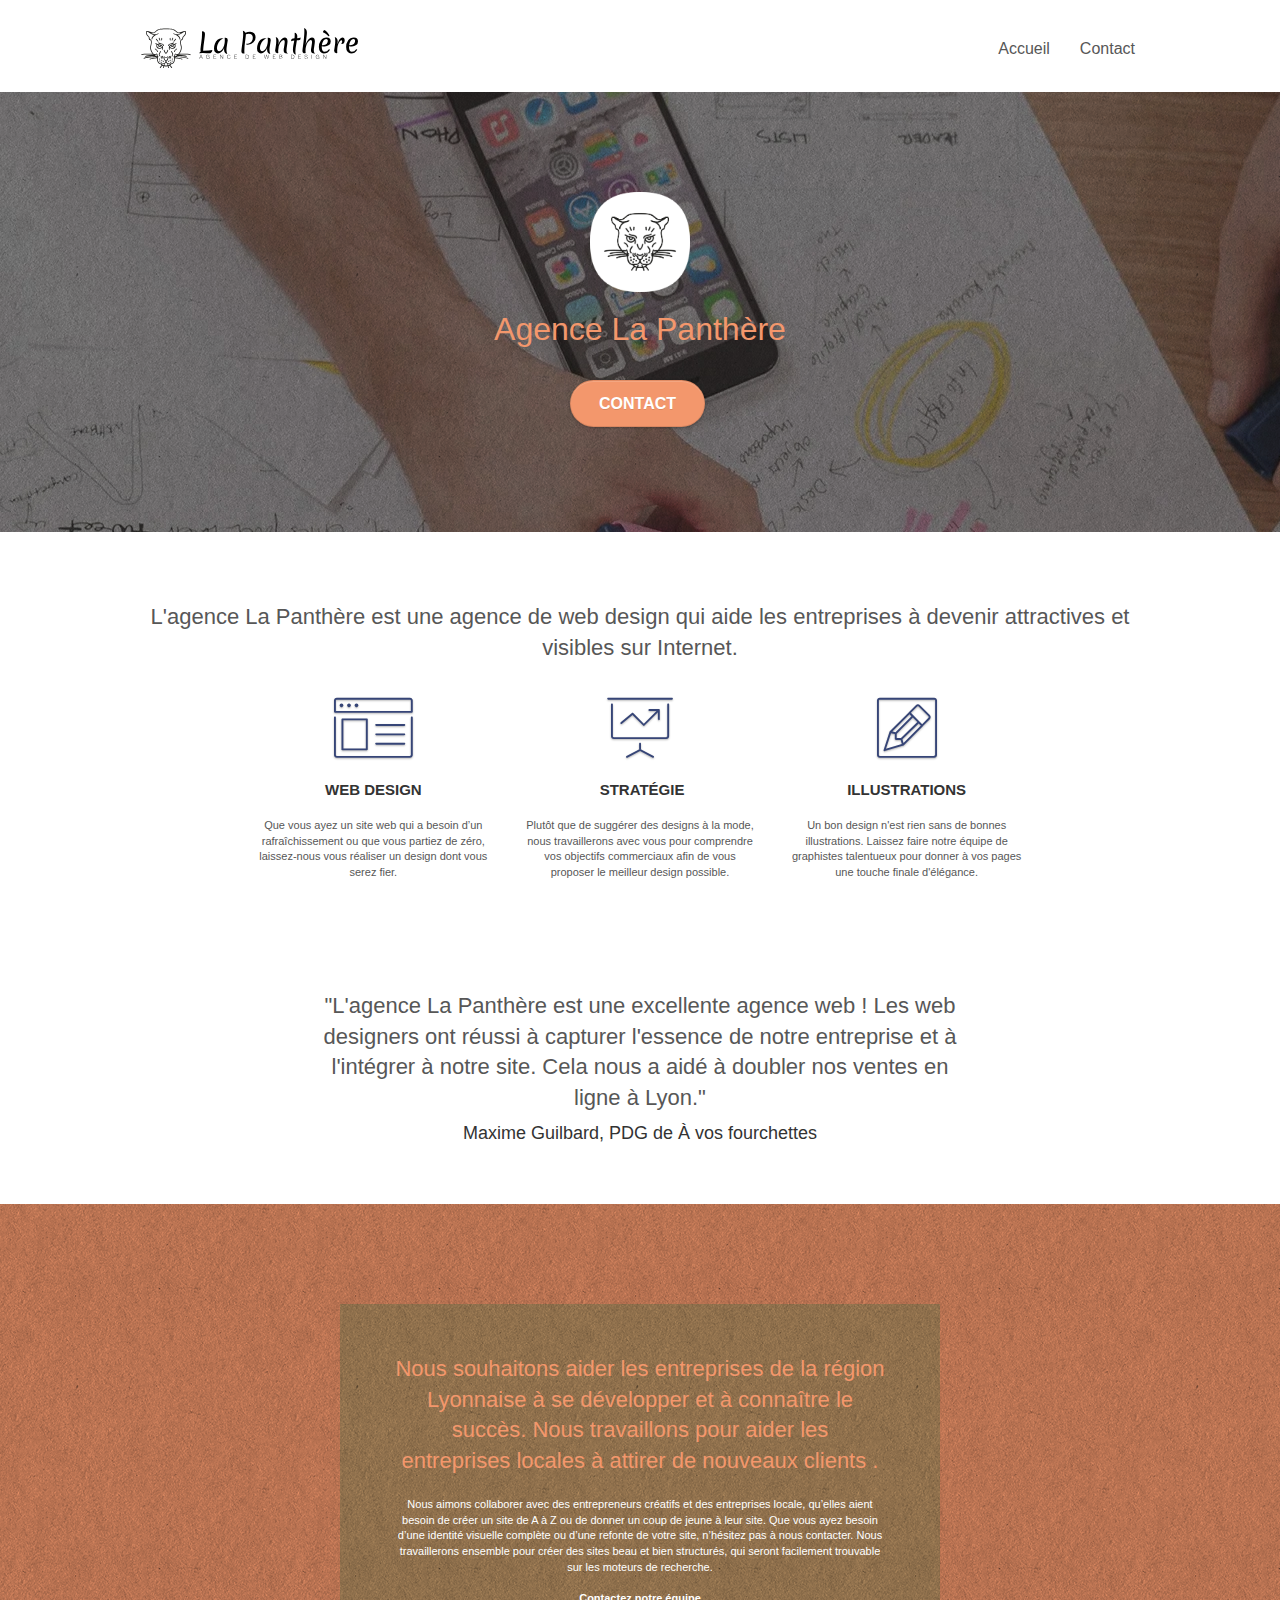
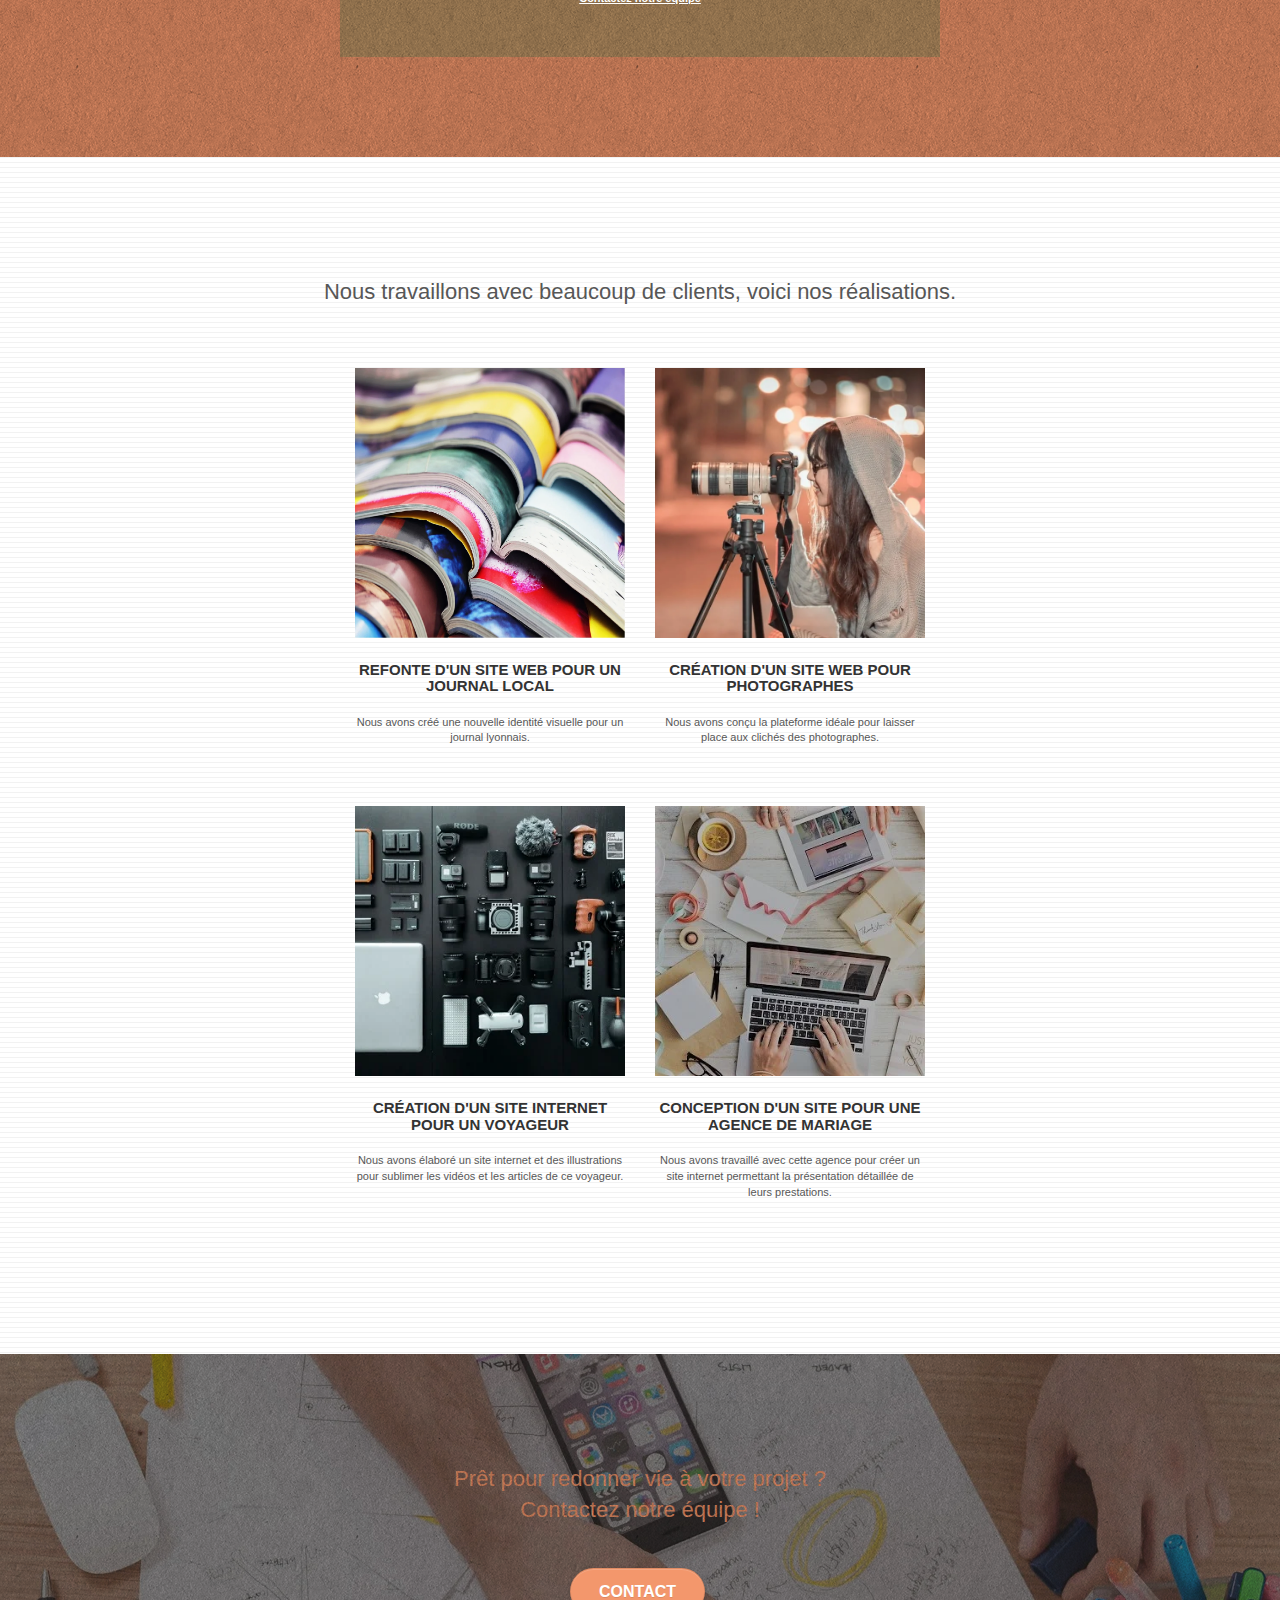
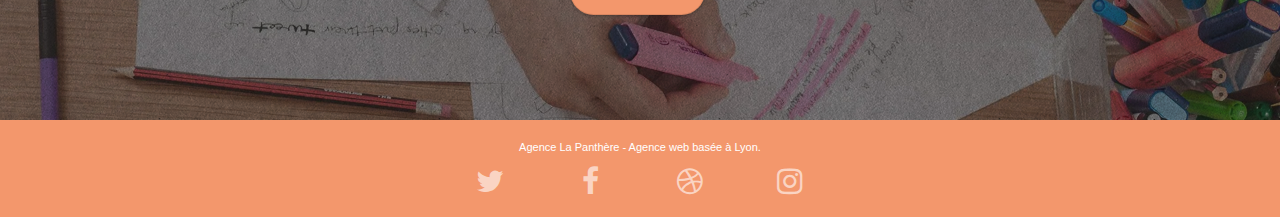
==== commit b5609070: "Add files via upload" ====
--- a/index.html
+++ b/index.html
@@ -1,400 +1,249 @@
-<!DOCTYPE html>
-<html lang="Default">
-  <head>
-    <meta charset="utf-8" />
-    <meta
-      name="keywords"
-      content="seo, google, site web, site internet, agence design paris, agence design, agence design,agence design,agence design,agence design,agence design,agence design,agence design,agence design"
-    />
-    <meta name="description" content="" />
-    <meta
-      name="viewport"
-      content="width=device-width, initial-scale=1.0, viewport-fit=cover"
-    />
-    <link rel="shortcut icon" type="image/png" href="favicon.jpg" />
-
-    <link rel="stylesheet" type="text/css" href="./css/bootstrap.css" />
-    <link rel="stylesheet" type="text/css" href="style.css" />
-    <link rel="stylesheet" type="text/css" href="./css/font-awesome.css" />
-    <link rel="stylesheet" type="text/css" href="./css/et-line.css" />
-
-    <script src="./js/jquery-2.1.0.js"></script>
-    <script src="./js/bootstrap.js"></script>
-    <script src="./js/blocs.js"></script>
-    <script src="./js/jquery.touchSwipe.js" defer></script>
-    <script src="./js/gmaps.js"></script>
-
-    <title>.</title>
-
-    <!-- Analytics -->
-
-    <!-- Analytics END -->
-  </head>
-  <body>
-    <!-- Principal conteneur -->
-    <div class="page-container">
-      <!-- bloc-0 -->
-      <div class="bloc bgc-white l-bloc" id="bloc-0">
-        <div class="container bloc-sm">
-          <nav class="navbar row">
-            <div class="navbar-header">
-              <a class="navbar-brand" href="index.html"
-                ><img
-                  src="img/agence-la-panthere-monochrome.svg"
-                  alt="logo de l'agence web design la panthère"
-                  height="40"
-              /></a>
-              <button
-                id="nav-toggle"
-                type="button"
-                class="ui-navbar-toggle navbar-toggle"
-                data-toggle="collapse"
-                data-target=".navbar-1"
-              >
-                <span class="sr-only">Toggle navigation</span
-                ><span class="icon-bar"></span><span class="icon-bar"></span
-                ><span class="icon-bar"></span>
-              </button>
-            </div>
-            <div class="collapse navbar-collapse navbar-1 special-dropdown-nav">
-              <ul class="site-navigation nav navbar-nav">
-                <li>
-                  <a href="index.html">Accueil</a>
-                </li>
-                <li></li>
-                <li>
-                  <a href="Contact.html">Contact &gt;</a>
-                </li>
-              </ul>
-            </div>
-          </nav>
-        </div>
-      </div>
-      <!-- bloc-0 END -->
-
-      <!-- bloc-1-presentation -->
-      <div
-        class="bloc bgc-dark-slate-blue bg-banniere d-bloc bg-t-edge bloc-bg-texture texture-paper b-parallax"
-        id="bloc-1-hero"
-      >
-        <div class="container bloc-lg">
-          <div class="row tight-width-whitespace">
-            <div class="col-sm-12">
-              <img
-                src="img/logo.png"
-                class="center-block image-resize-mode"
-                width="100"
-                alt="logo de l'agence web design la panthère"
-              />
-              <h1 class="text-center hero-bloc-text tc-white">
-                Agence La Panthère
-              </h1>
-              <div class="text-center">
-                <a
-                  href="Contact.html"
-                  class="btn btn-lg btn-clean btn-rd cta-hero btn-atomic-tangerine"
-                  id="cta-hero"
-                  >Contact</a
-                >
-              </div>
-            </div>
-          </div>
-        </div>
-      </div>
-      <!-- bloc-1-presentation END -->
-
-      <!-- bloc-2-services -->
-      <div class="bloc bgc-white l-bloc" id="bloc-2-services">
-        <div class="container bloc-md">
-          <div class="row voffset-lg med-width-whitespace">
-            <div class="col-sm-4">
-              <div class="text-center">
-                <span
-                  class="et-icon-browser sm-shadow icon-dark-slate-blue icons icon-lg"
-                ></span>
-              </div>
-              <h3 class="mg-md text-center">Web design</h3>
-              <p class="text-center">
-                Que vous ayez un site web qui a besoin d&rsquo;un
-                rafraîchissement ou que vous partiez de zéro, laissez-nous vous
-                réaliser un design dont vous serez fier.
-              </p>
-            </div>
-            <div class="col-sm-4">
-              <div class="text-center">
-                <span
-                  class="et-icon-presentation sm-shadow icon-dark-slate-blue icons icon-lg"
-                ></span>
-              </div>
-              <h3 class="mg-md text-center">&nbsp;Stratégie</h3>
-              <p class="text-center">
-                Plutôt que de suggérer des designs à la mode, nous travaillerons
-                avec vous pour comprendre vos objectifs commerciaux afin de vous
-                proposer le meilleur design possible.<br />
-              </p>
-            </div>
-            <div class="col-sm-4">
-              <div class="text-center">
-                <span
-                  class="et-icon-edit sm-shadow icon-dark-slate-blue icons icon-lg"
-                ></span>
-              </div>
-              <h3 class="mg-md text-center">Illustrations</h3>
-              <p class="text-center">
-                Un bon design n'est rien sans de bonnes illustrations. Laissez
-                faire notre équipe de graphistes talentueux pour donner à vos
-                pages une touche finale d'élégance.
-              </p>
-            </div>
-          </div>
-        </div>
-      </div>
-      <!-- bloc-2-services END -->
-
-      <!-- bloc-3-what-i-do -->
-      <div
-        class="bloc tc-white bgc-atomic-tangerine bg-presentation d-bloc bloc-bg-texture texture-paper b-parallax"
-        id="bloc-3-what-i-do"
-      >
-        <div class="container bloc-lg">
-          <div class="row tight-width-whitespace black-background">
-            <div class="col-sm-12">
-              <h2 class="mg-md text-center tc-white">
-                Nous souhaitons aider les entreprises de la région Lyonnaise à
-                se développer et à connaître le succès. Nous travaillons pour
-                aider les entreprises locales à attirer de nouveaux clients .<br />
-              </h2>
-              <p class="text-center white">
-                Nous aimons collaborer avec des entrepreneurs créatifs et des
-                entreprises locale, qu’elles aient besoin de créer un site de A
-                à Z ou de donner un coup de jeune à leur site. Que vous ayez
-                besoin d’une identité visuelle complète ou d’une refonte de
-                votre site, n’hésitez pas à nous contacter. Nous travaillerons
-                ensemble pour créer des sites beau et bien structurés, qui
-                seront facilement trouvable sur les moteurs de recherche.
-                <br /><br /><a class="ltc-white bold-link" href="Contact.html"
-                  >Contactez notre équipe</a
-                ><br />
-              </p>
-            </div>
-          </div>
-        </div>
-      </div>
-      <!-- bloc-3-what-i-do END -->
-
-      <!-- bloc-4-portfolio -->
-      <div
-        class="bloc bgc-white bg-lines-h2-bg bg-repeat l-bloc"
-        id="bloc-4-portfolio"
-      >
-        <div class="container bloc-lg">
-          <div class="row tight-width-whitespace portfolio-row">
-            <div class="col-sm-6">
-              <a
-                href="#"
-                data-lightbox="img/1.jpg"
-                data-gallery-id="gallery-1"
-                data-caption="Refonte d'un site web pour un journal local"
-                data-frame="snapshot-lb"
-                ><img
-                  src="img/1.jpg"
-                  alt="image de refonte site web journal"
-                  class="img-responsive portfolio-thumb"
-              /></a>
-              <h3 class="mg-md text-center">
-                Refonte d'un site web pour un journal local
-              </h3>
-              <p class="text-center">
-                Nous avons créé une nouvelle identité visuelle pour un journal
-                lyonnais.
-              </p>
-            </div>
-            <div class="col-sm-6">
-              <a
-                href="#"
-                data-lightbox="img/2.jpg"
-                data-gallery-id="gallery-1"
-                data-caption="Création d'un site web pour photographes"
-                data-frame="snapshot-lb"
-                ><img
-                  src="img/2.jpg"
-                  class="img-responsive portfolio-thumb"
-                  alt="Image de création d'un site web pour photographes"
-              /></a>
-              <h3 class="mg-md text-center">
-                Création d'un site web pour photographes
-              </h3>
-              <p class="text-center">
-                Nous avons conçu la plateforme idéale pour laisser place aux
-                clichés des photographes.
-              </p>
-            </div>
-          </div>
-          <div class="row tight-width-whitespace portfolio-row">
-            <div class="col-sm-6">
-              <a
-                href="#"
-                data-lightbox="img/3.bmp"
-                data-gallery-id="gallery-1"
-                data-caption="Création d'un site internet pour un voyageur"
-                data-frame="snapshot-lb"
-                ><img
-                  src="img/3.bmp"
-                  class="img-responsive portfolio-thumb"
-                  alt="Image de création d'un site web pour voyageur"
-              /></a>
-              <h3 class="mg-md text-center">
-                Création d'un site internet pour un voyageur
-              </h3>
-              <p class="text-center">
-                Nous avons élaboré un site internet et des illustrations pour
-                sublimer les vidéos et les articles de ce voyageur.
-              </p>
-            </div>
-            <div class="col-sm-6">
-              <a
-                href="#"
-                data-lightbox="img/4.bmp"
-                data-gallery-id="gallery-1"
-                data-caption="Conception d'un site pour une agence de mariage"
-                data-frame="snapshot-lb"
-                ><img
-                  src="img/4.bmp"
-                  class="img-responsive portfolio-thumb"
-                  alt="Image de création d'un site web pour agence de mariage"
-              /></a>
-              <h3 class="mg-md text-center">
-                Conception d'un site pour une agence de mariage
-              </h3>
-              <p class="text-center">
-                Nous avons travaillé avec cette agence pour créer un site
-                internet permettant la présentation détaillée de leurs
-                prestations.
-              </p>
-            </div>
-          </div>
-        </div>
-      </div>
-      <!-- bloc-4-portfolio END -->
-
-      <!-- bloc-5-cta -->
-      <div
-        class="bloc bgc-dark-slate-blue bg-banniere d-bloc bloc-bg-texture texture-paper"
-        id="bloc-5-cta"
-      >
-        <div class="container bloc-lg">
-          <div class="row">
-            <h2 class="mg-md text-center tc-white">
-              Prêt pour redonner vie à votre projet ?<br />Contactez notre
-              équipe !
-            </h2>
-            <div class="col-sm-12 text-center">
-              <a
-                href="Contact.html"
-                class="btn btn-atomic-tangerine btn-clean btn-rd btn-lg cta-hero"
-                >Contact</a
-              >
-            </div>
-          </div>
-        </div>
-      </div>
-      <!-- bloc-5-cta END -->
-
-      <!-- Footer - bloc-8 -->
-      <div class="bloc bgc-atomic-tangerine d-bloc" id="bloc-8">
-        <div class="container bloc-sm">
-          <div class="row">
-            <div class="col-sm-12">
-              <p class="text-center white">
-                Agence La Panthère - Agence web basée à Lyon.<br />
-              </p>
-              <div class="row row-no-gutters social">
-                <div class="col-sm-3">
-                  <div class="text-center">
-                    <a class="social" href="index.html"
-                      ><span class="fa fa-twitter icon-md"></span
-                    ></a>
-                  </div>
-                </div>
-                <div class="col-sm-3">
-                  <div class="text-center">
-                    <a class="social" href="index.html"
-                      ><span class="fa fa-facebook icon-md"></span
-                    ></a>
-                  </div>
-                </div>
-                <div class="col-sm-3">
-                  <div class="text-center">
-                    <a class="social" href="index.html"
-                      ><span class="fa fa-dribbble icon-md"></span
-                    ></a>
-                  </div>
-                </div>
-                <div class="col-sm-3">
-                  <div class="text-center">
-                    <a class="social" href="index.html"
-                      ><span class="fa fa-instagram icon-md"></span
-                    ></a>
-                  </div>
-                </div>
-              </div>
-              <div class="row">
-                <div class="col-sm-4">
-                  Partenaires
-                  <ul>
-                    <li><a href="voiture.com">voiture.com</a></li>
-                    <li><a href="pizza.com">pizza.com</a></li>
-                    <li><a href="matoiture.com">matoiture.com</a></li>
-                    <li><a href="immobilierseo.com">immobilierseo.com</a></li>
-                  </ul>
-                </div>
-                <div class="col-sm-4">
-                  Annuaires liste 1
-                  <ul>
-                    <li><a href="annuaireagence.com">annuaireagence.com</a></li>
-                    <li><a href="annuaireseo.com">annuaireseo.com</a></li>
-                    <li>
-                      <a href="annuairemarketing.com">annuairemarketing.com</a>
-                    </li>
-                    <li><a href="123seoture.com">123seo.com</a></li>
-                    <li><a href="123site.com">123site.com</a></li>
-                    <li>
-                      <a href="annuairewordpress.com">annuairewordpress.com</a>
-                    </li>
-                    <li><a href="listeagence.com">listeagence.com</a></li>
-                    <li>
-                      <a href="meilleuresagencesparis.com"
-                        >meilleuresagencesparis.com</a
-                      >
-                    </li>
-                    <li><a href="listeseo.com">listeseo.com</a></li>
-                  </ul>
-                </div>
-                <div class="col-sm-4">
-                  Annuaires liste 2
-                  <ul>
-                    <li><a href="betterseo.com">betterseo.com</a></li>
-                    <li><a href="ameliorerseo.com">ameliorerseo.com</a></li>
-                    <li><a href="seojuicelien.com">seojuicelien.com</a></li>
-                    <li><a href="meilleursliens.com">meilleursliens.com</a></li>
-                    <li><a href="liensagogo.com">liensagogo.com</a></li>
-                    <li><a href="backlink.com">backlink.com</a></li>
-                    <li>
-                      <a href="linkjuiceannuaire.com">linkjuiceannuaire.com</a>
-                    </li>
-                    <li>
-                      <a href="remontersurgoogle.com">remontersurgoogle.com</a>
-                    </li>
-                    <li><a href="vraiseofiable.com">vraiseofiable.com</a></li>
-                  </ul>
-                </div>
-              </div>
-            </div>
-          </div>
-        </div>
-      </div>
-      <!-- Footer - bloc-8 END -->
-    </div>
-    <!-- Principal conteneur END -->
-  </body>
+<!doctype html>
+<html lang="fr">
+<head>
+    <meta charset="utf-8">
+    <meta name="description" content="Agence La panthère est une entreprise de webdesign à Lyon qui aide les entreprises a développer leur image et leur branding sur internet">
+    <meta name="viewport" content="width=device-width, initial-scale=1.0, viewport-fit=cover">
+    <link rel="shortcut icon" type="image/png" href="favicon.jpg">
+	<link rel="stylesheet" type="text/css" href="./css/bootstrap.css">
+	<link rel="stylesheet" type="text/css" href="style.css">
+	<link rel="stylesheet" type="text/css" href="./css/font-awesome.css">
+	<link rel="stylesheet" type="text/css" href="./css/et-line.css">
+	<script src="./js/jquery-2.1.0.js"></script>
+	<script src="./js/bootstrap.js"></script>
+	<script src="./js/blocs.js"></script>
+	<script src="./js/jquery.touchSwipe.js" defer></script>
+	<script src="./js/gmaps.js"></script>
+    <title>La Panthère - Agence de web design</title>    
+</head>
+<body>
+<!-- Principal conteneur -->
+<div class="page-container">
+    
+<!-- bloc-0 -->
+<header class="bloc bgc-white l-bloc " id="bloc-0">
+	<div class="container bloc-sm">
+
+		<nav class="navbar row">
+			<div class="navbar-header">
+				<a class="navbar-brand" href="index.html"><img src="img/agence-la-panthere-monochrome.svg" alt="Logo de l'agence la panthere" height="40" /></a>
+				<button id="nav-toggle" type="button" class="ui-navbar-toggle navbar-toggle" data-toggle="collapse" data-target=".navbar-1">
+					<span class="sr-only">Toggle navigation</span><span class="icon-bar"></span><span class="icon-bar"></span><span class="icon-bar"></span>
+				</button>
+			</div>
+			<div class="collapse navbar-collapse navbar-1 special-dropdown-nav">
+				<ul class="site-navigation nav navbar-nav">
+					<li>
+						<a href="index.html">Accueil</a>
+					</li>
+					<li>
+					</li>
+					<li>
+						<a href="contact.html">Contact</a>
+					</li>
+				</ul>
+			</div>
+		</nav>
+	</div>
+</header>
+<!-- bloc-0 END -->
+
+<!-- bloc-1-presentation -->
+<main>
+<section class="bloc bgc-dark-slate-blue bg-banniere d-bloc bg-t-edge bloc-bg-texture texture-paper b-parallax" id="bloc-1-hero">
+	<div class="container bloc-lg">
+		<div class="row tight-width-whitespace">
+			<div class="col-sm-12">
+				<img src="img/logo.png" class="center-block image-resize-mode" width="100" alt="Logo de l'agence La Panthère" />
+				<h1 class="text-center hero-bloc-text tc-white ">
+					Agence La Panthère
+				</h1>
+				<div class="text-center">
+					<a href="contact.html" class="btn btn-lg btn-clean btn-rd cta-hero btn-atomic-tangerine" id="cta-hero">Contact</a>
+				</div>
+			</div>
+		</div>
+	</div>
+</section>
+<!-- bloc-1-presentation END -->
+
+<!-- bloc-2-services -->
+<section class="bloc bgc-white l-bloc" id="bloc-2-services">
+	<div class="container bloc-md">
+		<div class="row">
+			<div class="col-sm-12 text-center">
+				<h2>L'agence La Panthère est une agence de web design qui aide les entreprises à devenir attractives et visibles sur Internet.</h2>
+			</div>
+		</div>
+		<div class="row voffset-lg med-width-whitespace">
+			<div class="col-sm-4">
+				<div class="text-center">
+					<span class="et-icon-browser sm-shadow icon-dark-slate-blue icons icon-lg"></span>
+				</div>
+				<h3 class="mg-md text-center">
+					Web design
+				</h3>
+				<p class="text-center ">
+					Que vous ayez un site web qui a besoin d&rsquo;un rafraîchissement ou que vous partiez de zéro, laissez-nous vous réaliser un design dont vous serez fier.
+				</p>
+			</div>
+			<div class="col-sm-4">
+				<div class="text-center">
+					<span class="et-icon-presentation sm-shadow icon-dark-slate-blue icons icon-lg"></span>
+				</div>
+				<h3 class="mg-md text-center">
+					&nbsp;Stratégie
+				</h3>
+				<p class="text-center ">
+					Plutôt que de suggérer des designs à la mode, nous travaillerons avec vous pour comprendre vos objectifs commerciaux afin de vous proposer le meilleur design possible.<br>
+				</p>
+			</div>
+			<div class="col-sm-4">
+				<div class="text-center">
+					<span class="et-icon-edit sm-shadow icon-dark-slate-blue icons icon-lg"></span>
+				</div>
+				<h3 class="mg-md text-center">
+					Illustrations
+				</h3>
+				<p class="text-center ">
+					Un bon design n'est rien sans de bonnes illustrations. Laissez faire notre équipe de graphistes talentueux pour donner à vos pages une touche finale d'élégance.
+				</p>
+			</div>
+		</div>
+		<div class="row voffset-lg voffset">
+			<div class="col-xs-12 col-md-8 col-md-offset-2 text-center">
+            <h2>"L'agence La Panthère est une excellente agence web ! Les web designers ont réussi à capturer l'essence de notre entreprise et à l'intégrer à notre site. Cela nous a aidé à doubler nos ventes en ligne à Lyon."</h2>
+			<h4>Maxime Guilbard, PDG de À vos fourchettes</h4>
+
+			</div>
+		</div>
+	</div>
+</section>
+<!-- bloc-2-services END -->
+
+<!-- bloc-3-what-i-do -->
+<section class="bloc tc-white bgc-atomic-tangerine bg-presentation d-bloc bloc-bg-texture texture-paper b-parallax" id="bloc-3-what-i-do">
+	<div class="container bloc-lg">
+		<div class="row tight-width-whitespace black-background">
+			<div class="col-sm-12">
+				<h2 class="mg-md text-center tc-white">
+					Nous souhaitons aider les entreprises de la région Lyonnaise à se développer et à connaître le succès. Nous travaillons pour aider les entreprises locales à attirer de nouveaux clients .<br>
+				</h2>
+				<p class="text-center white">
+					Nous aimons collaborer avec des entrepreneurs créatifs et des entreprises locale, qu’elles aient besoin de créer un site de A à Z ou de donner un coup de jeune à leur site. Que vous ayez besoin d’une identité visuelle complète ou d’une refonte de votre site, n’hésitez pas à nous contacter. Nous travaillerons ensemble pour créer des sites beau et bien structurés, qui seront facilement trouvable sur les moteurs de recherche. <br><br><a class="ltc-white bold-link" href="contact.html">Contactez notre équipe</a><br>
+				</p>
+			</div>
+		</div>
+	</div>
+</section>
+<!-- bloc-3-what-i-do END -->
+
+<!-- bloc-4-portfolio -->
+<section class="bloc bgc-white bg-lines-h2-bg bg-repeat l-bloc" id="bloc-4-portfolio">
+	<div class="container bloc-lg">
+		<div class="row">
+			<div class="col-sm-12 text-center">
+				<h2>Nous travaillons avec beaucoup de clients, voici nos réalisations.</h2>
+			</div>
+		</div>
+		<div class="row tight-width-whitespace portfolio-row">
+			<div class="col-sm-6">
+				<a href="#" data-lightbox="img/1.webp" data-gallery-id="gallery-1" data-caption="Refonte d'un site web pour un journal local" data-frame="snapshot-lb"><img src="img/1.webp" alt="refonte d'un site web pour un journal local" class="img-responsive portfolio-thumb" /></a>
+				<h3 class="mg-md text-center">
+					Refonte d'un site web pour un journal local
+				</h3>
+				<p class="text-center">
+					Nous avons créé une nouvelle identité visuelle pour un journal lyonnais.
+				</p>
+			</div>
+			<div class="col-sm-6">
+				<a href="#" data-lightbox="img/2.webp" data-gallery-id="gallery-1" data-caption="Création d'un site web pour photographes" data-frame="snapshot-lb"><img src="img/2.webp" class="img-responsive portfolio-thumb" alt="Création d'un site web pour photographes" /></a>
+				<h3 class="mg-md text-center">
+					Création d'un site web pour photographes
+				</h3>
+				<p class="text-center"> 
+					Nous avons conçu la plateforme idéale pour laisser place aux clichés des photographes.
+				</p>
+			</div>
+		</div>
+		<div class="row tight-width-whitespace portfolio-row">
+			<div class="col-sm-6">
+				<a href="#" data-lightbox="img/3.webp" data-gallery-id="gallery-1" data-caption="Création d'un site internet pour un voyageur" data-frame="snapshot-lb"><img src="img/3.webp" class="img-responsive portfolio-thumb" alt="Création d'un site web pour voyageur"/></a>
+				<h3 class="mg-md text-center">
+					Création d'un site internet pour un voyageur
+				</h3>
+				<p class="text-center">
+					Nous avons élaboré un site internet et des illustrations pour sublimer les vidéos et les articles de ce voyageur.
+				</p>
+			</div>
+			<div class="col-sm-6">
+				<a href="#" data-lightbox="img/4.webp" data-gallery-id="gallery-1" data-caption="Conception d'un site pour une agence de mariage" data-frame="snapshot-lb"><img src="img/4.webp" class="img-responsive portfolio-thumb" alt="Création d'un site web pour agence de mariage" /></a>
+				<h3 class="mg-md text-center">
+					Conception d'un site pour une agence de mariage
+				</h3>
+				<p class="text-center">
+					Nous avons travaillé avec cette agence pour créer un site internet permettant la présentation détaillée de leurs prestations.
+				</p>
+			</div>
+		</div>
+	</div>
+</section>
+<!-- bloc-4-portfolio END -->
+
+<!-- bloc-5-cta -->
+<section class="bloc bgc-dark-slate-blue bg-banniere d-bloc bloc-bg-texture texture-paper" id="bloc-5-cta">
+	<div class="container bloc-lg">
+		<div class="row">
+			<h2 class="mg-md text-center tc-white">
+				Prêt pour redonner vie à votre projet ?<br>Contactez notre équipe !
+			</h2>
+			<div class="col-sm-12 text-center">
+				<a href="contact.html" class="btn btn-atomic-tangerine btn-clean btn-rd btn-lg cta-hero">Contact</a>
+			</div>
+		</div>
+	</div>
+</section>
+</main>
+<!-- bloc-5-cta END -->
+
+<!-- Footer - bloc-8 -->
+<footer class="bloc bgc-atomic-tangerine d-bloc" id="bloc-8">
+	<div class="container bloc-sm">
+		<div class="row">
+			<div class="col-sm-12">
+				<p class="text-center white">
+					Agence La Panthère - Agence web basée à Lyon.<br>
+				</p>
+				<div class="row row-no-gutters social">
+					<div class="col-sm-3">
+						<div class="text-center">
+							<a class="social" href="index.html"><span class="fa fa-twitter icon-md"></span></a>
+						</div>
+					</div>
+					<div class="col-sm-3">
+						<div class="text-center">
+							<a class="social" href="index.html"><span class="fa fa-facebook icon-md"></span></a>
+						</div>
+					</div>
+					<div class="col-sm-3">
+						<div class="text-center">
+							<a class="social" href="index.html"><span class="fa fa-dribbble icon-md"></span></a>
+						</div>
+					</div>
+					<div class="col-sm-3">
+						<div class="text-center">
+							<a class="social" href="index.html"><span class="fa fa-instagram icon-md"></span></a>
+						</div>
+					</div>
+			</div>
+		</div>
+	</div>
+</footer>
+<!-- Footer - bloc-8 END -->
+
+</div>
+<!-- Principal conteneur END -->
+    
+
+</body>
 </html>
--- a/style.css
+++ b/style.css
@@ -818,11 +818,11 @@
 }
 
 .bg-banniere {
-    background-image: url("img/agence-la-panthere.jpg");
+    background-image: url("img/agence-la-panthere.webp");
 }
 
 .bg-presentation {
-    background-image: url("img/image-de-presentation.bmp");
+    background-image: url("img/image-de-presentation.webp");
 }
 
 @media (max-width: 1024px) {
